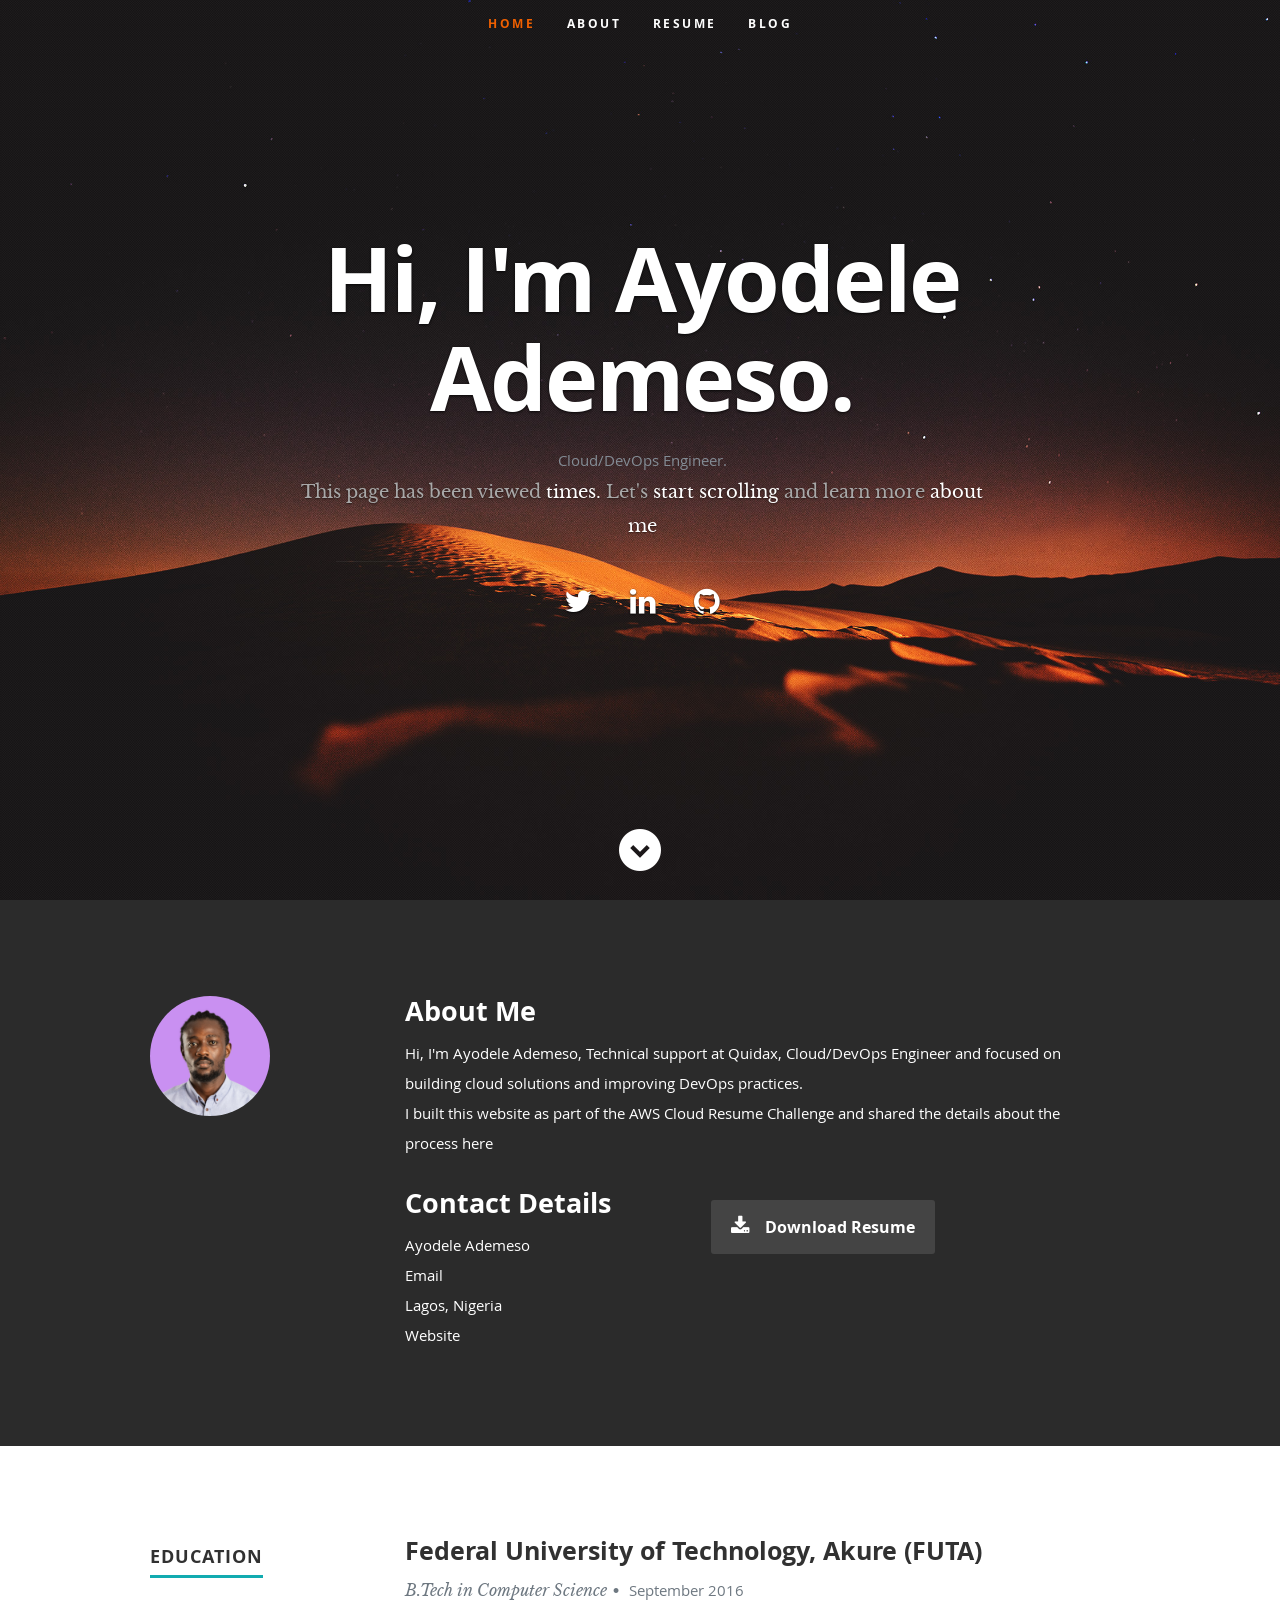
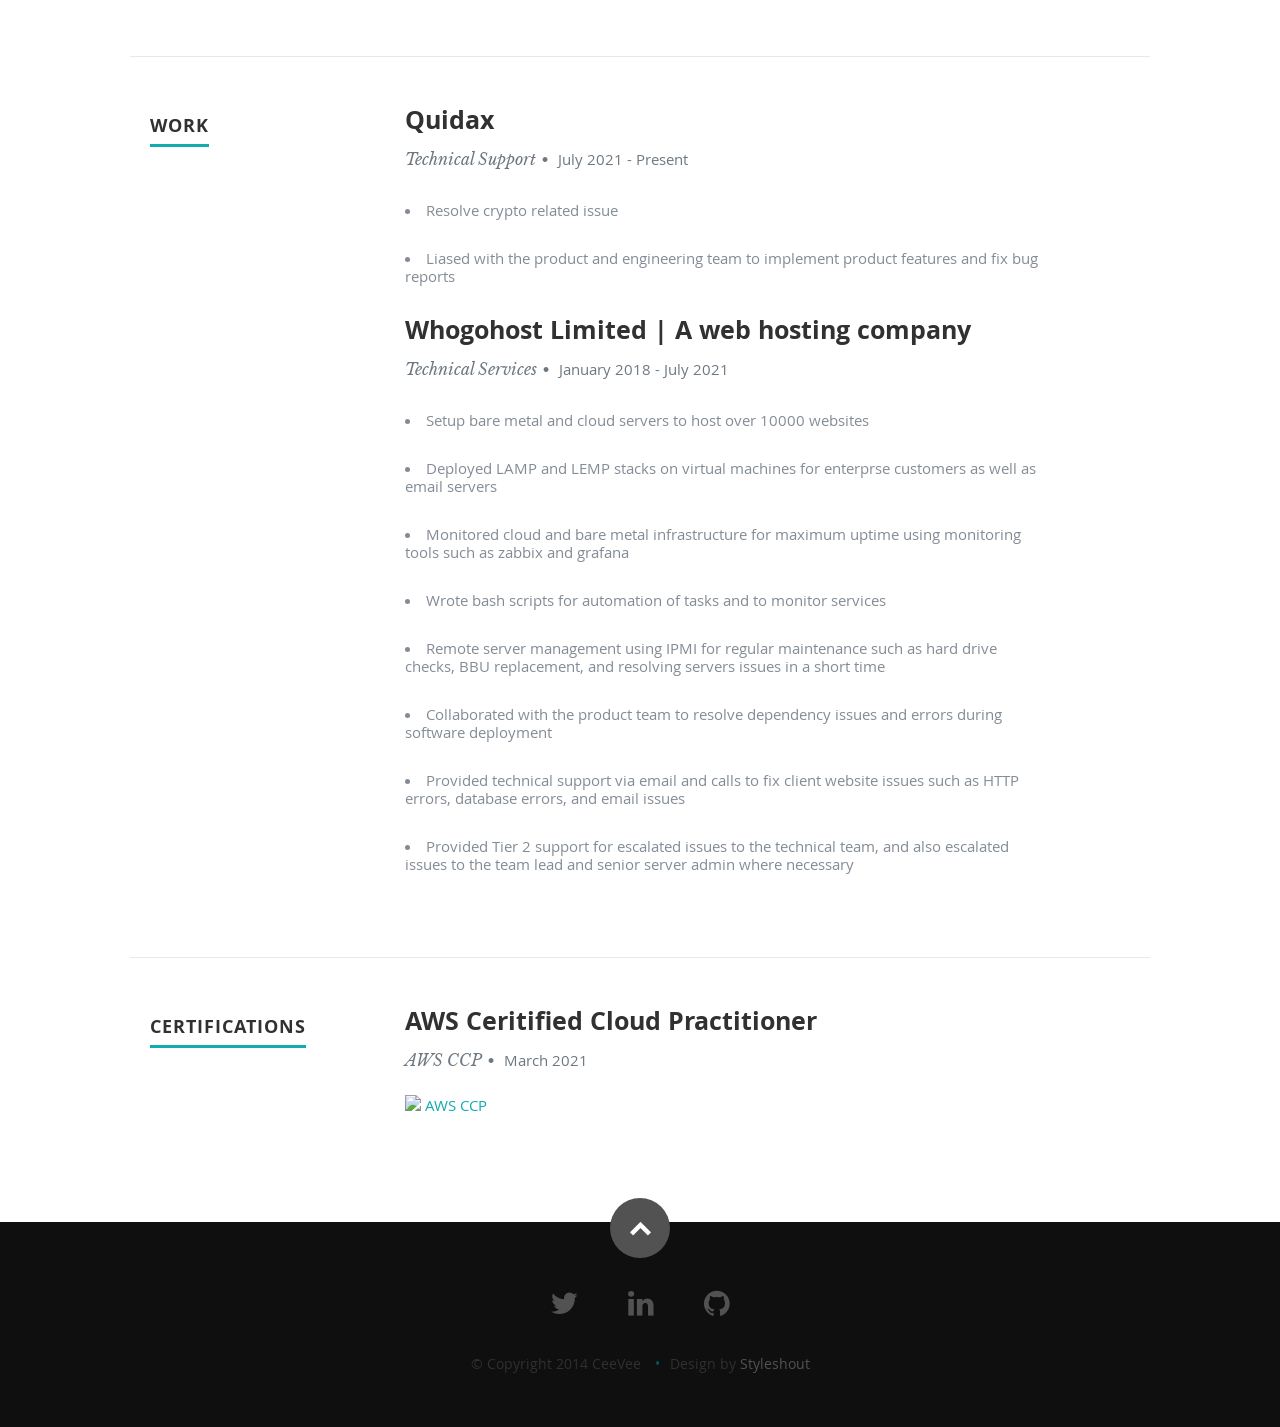
==== frontend/index.html @ 58ade559 "Updated file" ====
<!DOCTYPE html>
<!--[if lt IE 8 ]><html class="no-js ie ie7" lang="en"> <![endif]-->
<!--[if IE 8 ]><html class="no-js ie ie8" lang="en"> <![endif]-->
<!--[if (gte IE 8)|!(IE)]><!--><html class="no-js" lang="en"> <!--<![endif]-->
<head>

   <!--- Basic Page Needs
   ================================================== -->
   <meta charset="utf-8">
	<title>Cloud Resume - Ayodele Spencer</title>
	<meta name="description" content="">
	<meta name="author" content="">

   <!-- Mobile Specific Metas
   ================================================== -->
	<meta name="viewport" content="width=device-width, initial-scale=1, maximum-scale=1">

	<!-- CSS
    ================================================== -->
   <link rel="stylesheet" href="css/default.css">
	<link rel="stylesheet" href="css/layout.css">
   <link rel="stylesheet" href="css/media-queries.css">
   <link rel="stylesheet" href="css/magnific-popup.css">

   <!-- Script
   ================================================== -->
	<script src="js/modernizr.js"></script>
   <script src="js/index.js"></script>

   <!-- Favicons
	================================================== -->
	<link rel="shortcut icon" href="favicon.png" >

</head>

<body>

   <!-- Header
   ================================================== -->
   <header id="home">

      <nav id="nav-wrap">

         <a class="mobile-btn" href="#nav-wrap" title="Show navigation">Show navigation</a>
	      <a class="mobile-btn" href="#" title="Hide navigation">Hide navigation</a>

         <ul id="nav" class="nav">
            <li class="current"><a class="smoothscroll" href="#home">Home</a></li>
            <li><a class="smoothscroll" href="#about">About</a></li>
	         <li><a class="smoothscroll" href="#resume">Resume</a></li>
            <li><a href="https://ayodelespencer.hashnode.dev">Blog</a></li> <!--This should open on a new tab-->
         </ul> <!-- end #nav -->

      </nav> <!-- end #nav-wrap -->

      <div class="row banner">
         <div class="banner-text">
            <h1 class="responsive-headline">Hi, I'm Ayodele Ademeso.</h1>
            <span>Cloud/DevOps Engineer</span>.

            <h3>This page has been viewed <span><a id="count"></a> times.</span> Let's <a class="smoothscroll" href="#about">start scrolling</a>
               and learn more <a class="smoothscroll" href="#about">about me</a></h3>
            <hr />
            <ul class="social">
               <li><a href="https://twitter.com/seven02_"><i class="fa fa-twitter"></i></a></li>
               <li><a href="https://linkedin.com/in/ayodele-ademeso"><i class="fa fa-linkedin"></i></a></li>
               <li><a href="https://github.com/ayodeleademeso"><i class="fa fa-github"></i></a></li>
            </ul>
                        
         </div>
      </div>

      <p class="scrolldown">
         <a class="smoothscroll" href="#about"><i class="icon-down-circle"></i></a>
      </p>

   </header> <!-- Header End -->


   <!-- About Section
   ================================================== -->
   <section id="about">

      <div class="row">

         <div class="three columns">

            <img class="profile-pic"  src="images/Ayodele.jpg" alt="" />

         </div>

         <div class="nine columns main-col">

            <h2>About Me</h2>

            <p> Hi, I'm Ayodele Ademeso, <span>Technical support at <a href="https://quidax.com">Quidax</a></span>, Cloud/DevOps Engineer
               and focused on building cloud solutions and improving DevOps practices.
               <br>

               I built this website as part of the AWS Cloud Resume Challenge and shared the details about the process <span><a href="https://ayodelespencer.hasnode.dev">here</a></span>
            </p>

            <div class="row">

               <div class="columns contact-details">

                  <h2>Contact Details</h2>
                  <p class="address">
						   <span>Ayodele Ademeso</span><br>
						   <span><a href="mailto:ademesoayodele@gmail.com">Email</a><br>
						         Lagos, Nigeria
                     </span><br>
                     <span><a href="https://ayodelespencer.hashnode.dev">Website</a></span>
					   </p>

               </div>

               <div class="columns download">
                  <p>
                     <a href="#" class="button"><i class="fa fa-download"></i>Download Resume</a>
                  </p>
               </div>

            </div> <!-- end row -->

         </div> <!-- end .main-col -->

      </div>

   </section> <!-- About Section End-->


   <!-- Resume Section
   ================================================== -->
   <section id="resume">

      <!-- Education
      ----------------------------------------------- -->
      <div class="row education">

         <div class="three columns header-col">
            <h1><span>Education</span></h1>
         </div>

         <div class="nine columns main-col">

            <div class="row item">

               <div class="twelve columns">

                  <h3>Federal University of Technology, Akure (FUTA)</h3>
                  <p class="info">B.Tech in Computer Science<span>&bull;</span> <em class="date">September 2016</em></p>

                  <p>
         
                  </p>

               </div>

            </div> <!-- item end -->


         </div> <!-- main-col end -->

      </div> <!-- End Education -->

      <!-- Work
      ----------------------------------------------- -->
      <div class="row work">

         <div class="three columns header-col">
            <h1><span>Work</span></h1>
         </div>

         <div class="nine columns main-col">

            <div class="row item">

               <div class="twelve columns">

                  <h3>Quidax</h3>
                  <p class="info">Technical Support<span>&bull;</span> <em class="date">July 2021 - Present</em></p>

                  <p>
                     <li>Resolve crypto related issue</li>
                     <p>

                     </p>
                     <li>Liased with the product and engineering team to implement product features and fix bug reports</li>
                     <p>

                     </p>
                  </p>
               </div>
            </div> <!--Item end-->


            <div class="row item">

               <div class="twelve columns">

                  <h3>Whogohost Limited | A web hosting company</h3>
                  <p class="info">Technical Services<span>&bull;</span> <em class="date">January 2018 - July 2021</em></p>

                  <p>
                     <li>Setup bare metal and cloud servers to host over 10000 websites</li>
                     <p>

                     </p>
                     <li>Deployed LAMP and LEMP stacks on virtual machines for enterprse customers as well as email servers</li>
                     <p>

                     </p>
                     <li>Monitored cloud and bare metal infrastructure for maximum uptime using monitoring tools such as zabbix and grafana</li>
                     <p>

                     </p>
                     <li>Wrote bash scripts for automation of tasks and to monitor services</li>
                     <p>

                     </p>
                     <li>Remote server management using IPMI for regular maintenance such as hard drive checks, BBU replacement, and resolving servers issues in a short time</li>
                     <p>

                     </p>
                     <li>Collaborated with the product team to resolve dependency issues and errors during software deployment</li>
                     <p>

                     </p>
                     <li>Provided technical support via email and calls to fix client website issues such as HTTP errors, database errors, and email issues</li>
                     <p>

                     </p>
                     <li>Provided Tier 2 support for escalated issues to the technical team, and also escalated issues to the team lead and senior server admin where necessary</li>
                  </p>
               </div>
            </div> <!--Item end-->

            <p>
            </p>

			</div> <!-- main-col end -->

      </div> <!-- End work -->

      <div class="row certification">

         <div class="three columns header-col">
            <h1><span>Certifications</span></h1>
         </div>
         <div class="nine columns main-col">
      
            <div class="row item">

               <div class="twelve columns">

                  <h3>AWS Ceritified Cloud Practitioner</h3>
                  <p class="info">AWS CCP<span>&bull;</span> <em class="date">March 2021</em></p>
                  <img src="https://images.credly.com/size/340x340/images/68468004-5a85-4f3b-bc58-590773979486/AWS-CloudPractitioner-2020.png" />
                  <span><a href="https://www.credly.com/badges/6491eac1-0dfe-441b-a5ce-071c57fbb174/public_url">AWS CCP</a></span>
                  <p>

                  </p>

                  <p>

                  </p>

               </div>

            </div> <!-- item end -->

         </div> <!-- main-col end -->
      </div>

   </section> <!-- Resume Section End-->


   <!-- footer
   ================================================== -->
   <footer>

      <div class="row">

         <div class="twelve columns">

            <ul class="social-links">
               <li><a href="https://twitter.com/seven02_"><i class="fa fa-twitter"></i></a></li>
               <li><a href="https://linkedin.com/in/ayodele-ademeso"><i class="fa fa-linkedin"></i></a></li>
               <li><a href="https://github.com/ayodeleademeso"><i class="fa fa-github"></i></a></li>
            </ul>

            <ul class="copyright">
               <li>&copy; Copyright 2014 CeeVee</li>
               <li>Design by <a href="http://www.styleshout.com/" title="Styleshout" target="_blank">Styleshout</a></li>   
            </ul>

         </div>

         <div id="go-top"><a class="smoothscroll" title="Back to Top" href="#home"><i class="icon-up-open"></i></a></div>

      </div>

   </footer> <!-- Footer End-->

   <!-- Java Script
   ================================================== -->
   <script src="http://ajax.googleapis.com/ajax/libs/jquery/1.10.2/jquery.min.js"></script>
   <script>window.jQuery || document.write('<script src="js/jquery-1.10.2.min.js"><\/script>')</script>
   <script type="text/javascript" src="js/jquery-migrate-1.2.1.min.js"></script>

   <script src="js/jquery.flexslider.js"></script>
   <script src="js/waypoints.js"></script>
   <script src="js/jquery.fittext.js"></script>
   <script src="js/magnific-popup.js"></script>
   <script src="js/init.js"></script>
   <script src="js/index.js"></script>

</body>

</html>
---- frontend/css/default.css ----
/*
=====================================================================
*   Ceevee v1.0 Default Stylesheet
*   url: styleshout.com
*   03-17-2014
=====================================================================

TOC:
a. Webfonts and Icon fonts
b. Reset
c. Default Styles
   1. Basic
   2. Typography
   3. Links
   4. Images
   5. Buttons
   6. Forms
d. Grid
e. Others
   1. Clearing
   2. Misc

=====================================================================  */

/* ------------------------------------------------------------------ */
/* a. Webfonts and Icon fonts
 ------------------------------------------------------------------ */

@import url("fonts.css");
@import url("fontello/css/fontello.css");
@import url("font-awesome/css/font-awesome.min.css");

/* ------------------------------------------------------------------
/* b. Reset
      Adapted from:
      Normalize.css - https://github.com/necolas/normalize.css/
      HTML5 Doctor Reset - html5doctor.com/html-5-reset-stylesheet/
/* ------------------------------------------------------------------ */

html, body, div, span, object, iframe,
h1, h2, h3, h4, h5, h6, p, blockquote, pre,
abbr, address, cite, code,
del, dfn, em, img, ins, kbd, q, samp,
small, strong, sub, sup, var,
b, i,
dl, dt, dd, ol, ul, li,
fieldset, form, label, legend,
table, caption, tbody, tfoot, thead, tr, th, td,
article, aside, canvas, details, figcaption, figure,
footer, header, hgroup, menu, nav, section, summary,
time, mark, audio, video {
   margin: 0;
   padding: 0;
   border: 0;
   outline: 0;
   font-size: 100%;
   vertical-align: baseline;
   background: transparent;
}

article,aside,details,figcaption,figure,
footer,header,hgroup,menu,nav,section {
   display: block;
}

audio,
canvas,
video {
   display: inline-block;
}

audio:not([controls]) {
   display: none;
   height: 0;
}

[hidden] { display: none; }

code, kbd, pre, samp {
   font-family: monospace, serif;
   font-size: 1em;
}

pre {
   white-space: pre;
   white-space: pre-wrap;
   word-wrap: break-word;
}

blockquote, q { quotes: &#8220 &#8220; }

blockquote:before, blockquote:after,
q:before, q:after {
   content: '';
   content: none;
}

ins {
   background-color: #ff9;
   color: #000;
   text-decoration: none;
}

mark {
   background-color: #A7F4F6;
   color: #555;
}

del { text-decoration: line-through; }

abbr[title], dfn[title] {
   border-bottom: 1px dotted;
   cursor: help;
}

table {
   border-collapse: collapse;
   border-spacing: 0;
}


/* ------------------------------------------------------------------ */
/* c. Default and Basic Styles
      Adapted from:
      Skeleton CSS Framework - http://www.getskeleton.com/
      Typeplate Typographic Starter Kit - http://typeplate.com/
/* ------------------------------------------------------------------ */

/*  1. Basic  ------------------------------------------------------- */

*,
*:before,
*:after {
   -moz-box-sizing: border-box;
   -webkit-box-sizing: border-box;
   box-sizing: border-box;
}

html {
   font-size: 62.5%;
   -webkit-font-smoothing: antialiased;
}

body {
   background: #fff;
   font-family: 'opensans-regular', sans-serif;
   font-weight: normal;
   font-size: 15px;
   line-height: 30px;
	color: #838C95;

   -webkit-font-smoothing: antialiased; /* Fix for webkit rendering */
	-webkit-text-size-adjust: 100%;
}

/*  2. Typography
       Vertical rhythm with leading derived from 6
--------------------------------------------------------------------- */

h1, h2, h3, h4, h5, h6 {
   color: #313131;
	font-family: 'opensans-bold', sans-serif;
   font-weight: normal;
}
h1 a, h2 a, h3 a, h4 a, h5 a, h6 a { font-weight: inherit; }
h1 { font-size: 38px; line-height: 42px; margin-bottom: 12px; letter-spacing: -1px; }
h2 { font-size: 28px; line-height: 36px; margin-bottom: 6px; }
h3 { font-size: 22px; line-height: 30px; margin-bottom: 12px; }
h4 { font-size: 20px; line-height: 30px; margin-bottom: 6px; }
h5 { font-size: 18px; line-height: 30px; }
h6 { font-size: 14px; line-height: 30px; }
.subheader { }

p { margin: 0 0 30px 0; }
p img { margin: 0; }
p.lead {
   font: 19px/36px 'opensans-light', sans-serif;
   margin-bottom: 18px;
}

/* for 'em' and 'strong' tags, font-size and line-height should be same with
the body tag due to rendering problems in some browsers */
em { font: 15px/30px 'opensans-italic', sans-serif; }
strong, b { font: 15px/30px 'opensans-bold', sans-serif; }
small { font-size: 11px; line-height: inherit; }

/*	Blockquotes */
blockquote {
   margin: 30px 0px;
   padding-left: 40px;
   position: relative;
}
blockquote:before {
   content: "\201C";
   opacity: 0.45;
   font-size: 80px;
   line-height: 0px;
   margin: 0;
   font-family: arial, sans-serif;

   position: absolute;
   top:  30px;
	left: 0;
}
blockquote p {
   font-family: 'librebaskerville-italic', serif;
   padding: 0;
   font-size: 18px;
   line-height: 36px;
}
blockquote cite {
   display: block;
   font-size: 12px;
   font-style: normal;
   line-height: 18px;
}
blockquote cite:before { content: "\2014 \0020"; }
blockquote cite a,
blockquote cite a:visited { color: #8B9798; border: none }

/* ---------------------------------------------------------------------
/*  Pull Quotes Markup
/*
    <aside class="pull-quote">
		<blockquote>
			<p></p>
		</blockquote>
	 </aside>
/*
/* --------------------------------------------------------------------- */
.pull-quote {
   position: relative;
	padding: 18px 30px 18px 0px;
}
.pull-quote:before,
.pull-quote:after {
	height: 1em;
	opacity: 0.45;
	position: absolute;
	font-size: 80px;
   font-family: Arial, Sans-Serif;
}
.pull-quote:before {
	content: "\201C";
	top:  33px;
	left: 0;
}
.pull-quote:after {
	content: '\201D';
	bottom: -33px;
	right: 0;
}
.pull-quote blockquote {
   margin: 0;
}
.pull-quote blockquote:before {
   content: none;
}

/* Abbreviations */
abbr {
   font-family: 'opensans-bold', sans-serif;
	font-variant: small-caps;
	text-transform: lowercase;
   letter-spacing: .5px;
	color: gray;
}
abbr:hover { cursor: help; }

/* drop cap */
.drop-cap:first-letter {
	float: left;
	margin: 0;
	padding: 14px 6px 0 0;
	font-size: 84px;
	font-family: /* Copperplate */ 'opensans-bold', sans-serif;
   line-height: 60px;
	text-indent: 0;
	background: transparent;
	color: inherit;
}

hr { border: solid #E3E3E3; border-width: 1px 0 0; clear: both; margin: 11px 0 30px; height: 0; }


/*  3. Links  ------------------------------------------------------- */

a, a:visited {
   text-decoration: none;
   outline: 0;
   color: #11ABB0;

   -webkit-transition: color .3s ease-in-out;
   -moz-transition: color .3s ease-in-out;
   -o-transition: color .3s ease-in-out;
   transition: color .3s ease-in-out;
}
a:hover, a:focus { color: #313131; }
p a, p a:visited { line-height: inherit; }


/*  4. List  --------------------------------------------------------- */

ul, ol { margin-bottom: 24px; margin-top: 12px; }
ul { list-style: none outside; }
ol { list-style: decimal; }
ol, ul.square, ul.circle, ul.disc { margin-left: 30px; }
ul.square { list-style: square outside; }
ul.circle { list-style: circle outside; }
ul.disc { list-style: disc outside; }
ul ul, ul ol,
ol ol, ol ul { margin: 6px 0 6px 30px; }
ul ul li, ul ol li,
ol ol li, ol ul li { margin-bottom: 6px; }
li { line-height: 18px; margin-bottom: 12px; }
ul.large li { }
li p { }

/* ---------------------------------------------------------------------
/*  Stats Tab Markup

    <ul class="stats-tabs">
		<li><a href="#">[value]<b>[name]</b></a></li>
	 </ul>

    Extend this object into your markup.
/*
/* --------------------------------------------------------------------- */
.stats-tabs {
   padding: 0;
   margin: 24px 0;
}
.stats-tabs li {
	display: inline-block;
	margin: 0 10px 18px 0;
	padding: 0 10px 0 0;
	border-right: 1px solid #ccc;
}
.stats-tabs li:last-child {
	margin: 0;
	padding: 0;
	border: none;
}
.stats-tabs li a {
	display: inline-block;
	font-size: 22px;
	font-family: 'opensans-bold', sans-serif;
   border: none;
   color: #313131;
}
.stats-tabs li a:hover {
   color:#11ABB0;
}
.stats-tabs li a b {
	display: block;
	margin: 6px 0 0 0;
	font-size: 13px;
	font-family: 'opensans-regular', sans-serif;
   color: #8B9798;
}

/* definition list */
dl { margin: 12px 0; }
dt { margin: 0; color:#11ABB0; }
dd { margin: 0 0 0 20px; }

/* Lining Definition Style Markup */
.lining dt,
.lining dd {
	display: inline;
	margin: 0;
}
.lining dt + dt:before,
.lining dd + dt:before {
	content: "\A";
	white-space: pre;
}
.lining dd + dd:before {
	content: ", ";
}
.lining dd:before {
	content: ": ";
	margin-left: -0.2em;
}

/* Dictionary Definition Style Markup */
.dictionary-style dt {
	display: inline;
	counter-reset: definitions;
}
.dictionary-style dt + dt:before {
	content: ", ";
	margin-left: -0.2em;
}
.dictionary-style dd {
	display: block;
	counter-increment: definitions;
}
.dictionary-style dd:before {
	content: counter(definitions, decimal) ". ";
}

/* Pagination */
.pagination {
   margin: 36px auto;
   text-align: center;
}
.pagination ul li {
   display: inline-block;
   margin: 0;
   padding: 0;
}
.pagination .page-numbers {
   font: 15px/18px 'opensans-bold', sans-serif;
   display: inline-block;
   padding: 6px 10px;
   margin-right: 3px;
   margin-bottom: 6px;
	color: #6E757C;
	background-color: #E6E8EB;

	-webkit-transition: all 200ms ease-in-out;
	-moz-transition: all 200ms ease-in-out;
	-o-transition: all 200ms ease-in-out;
	-ms-transition: all 200ms ease-in-out;
	transition: all 200ms ease-in-out;

   -moz-border-radius: 3px;
   -webkit-border-radius: 3px;
   -khtml-border-radius: 3px;
	border-radius: 3px;
}
.pagination .page-numbers:hover {
   background: #838A91;
   color: #fff;
}
.pagination .current,
.pagination .current:hover {
   background-color: #11ABB0;
   color: #fff;
}
.pagination .inactive,
.pagination .inactive:hover {
   background-color: #E6E8EB;
	color: #A9ADB2;
}
.pagination .prev, .pagination .next {}

/*  5. Images  --------------------------------------------------------- */

img {
   max-width: 100%;
   height: auto;
}
img.pull-right { margin: 12px 0px 0px 18px; }
img.pull-left { margin: 12px 18px 0px 0px; }

/*  6. Buttons  --------------------------------------------------------- */

.button,
.button:visited,
button,
input[type="submit"],
input[type="reset"],
input[type="button"] {
   font: 16px/30px 'opensans-bold', sans-serif;
   background: #11ABB0;
   display: inline-block;
	text-decoration: none;
   letter-spacing: 0;
   color: #fff;
	padding: 12px 20px;
	margin-bottom: 18px;
   border: none;
   cursor: pointer;
   height: auto;

   -webkit-transition: all .2s ease-in-out;
	-moz-transition: all .2s ease-in-out;
	-o-transition: all .2s ease-in-out;
	-ms-transition: all .2s ease-in-out;
	transition: all .2s ease-in-out;

   -moz-border-radius: 3px;
   -webkit-border-radius: 3px;
   -khtml-border-radius: 3px;
   border-radius: 3px;
}

.button:hover,
button:hover,
input[type="submit"]:hover,
input[type="reset"]:hover,
input[type="button"]:hover {
   background: #3d4145;
   color: #fff;
}

.button:active,
button:active,
input[type="submit"]:active,
input[type="reset"]:active,
input[type="button"]:active {
   background: #3d4145;
   color: #fff;
}

.button.full-width,
button.full-width,
input[type="submit"].full-width,
input[type="reset"].full-width,
input[type="button"].full-width {
	width: 100%;
	padding-left: 0 !important;
	padding-right: 0 !important;
	text-align: center;
}

/* Fix for odd Mozilla border & padding issues */
button::-moz-focus-inner,
input::-moz-focus-inner {
    border: 0;
    padding: 0;
}


/*  7. Forms  --------------------------------------------------------- */

form { margin-bottom: 24px; }
fieldset { margin-bottom: 24px; }

input[type="text"],
input[type="password"],
input[type="email"],
textarea,
select {
   display: block;
   padding: 18px 15px;
   margin: 0 0 24px 0;
   border: 0;
   outline: none;
   vertical-align: middle;
   min-width: 225px;
	max-width: 100%;
   font-size: 15px;
   line-height: 24px;
	color: #647373;
	background: #D3D9D9;

}

/* select { padding: 0;
   width: 220px;
   } */

input[type="text"]:focus,
input[type="password"]:focus,
input[type="email"]:focus,
textarea:focus {
   color: #B3B7BC;
	background-color: #3d4145;
}

textarea { min-height: 220px; }

label,
legend {
   font: 16px/24px 'opensans-bold', sans-serif;
	margin: 12px 0;
   color: #3d4145;
   display: block;
}
label span,
legend span {
	color: #8B9798;
   font: 14px/24px 'opensans-regular', sans-serif;
}

input[type="checkbox"],
input[type="radio"] {
    font-size: 15px;
    color: #737373;
}

input[type="checkbox"] { display: inline; }

/* ------------------------------------------------------------------ */
/* d. Grid
---------------------------------------------------------------------
   gutter = 40px.
/* ------------------------------------------------------------------ */

/* default
--------------------------------------------------------------- */
.row {
   width: 96%;
   max-width: 1020px;
   margin: 0 auto;
}
/* fixed width for IE8 */
.ie .row { width: 1000px ; }

.narrow .row { max-width: 980px; }

.row .row { width: auto; max-width: none; margin: 0 -20px; }

/* row clearing */
.row:before,
.row:after {
    content: " ";
    display: table;
}
.row:after {
    clear: both;
}

.column, .columns {
   position: relative;
   padding: 0 20px;
   min-height: 1px;
   float: left;
}
.column.centered, .columns.centered  {
    float: none;
    margin: 0 auto;
}

/* removed gutters */
.row.collapsed > .column,
.row.collapsed > .columns,
.column.collapsed, .columns.collapsed  { padding: 0; }

[class*="column"] + [class*="column"]:last-child { float: right; }
[class*="column"] + [class*="column"].end { float: right; }

/* column widths */
.row .one         { width: 8.33333%; }
.row .two         { width: 16.66667%; }
.row .three       { width: 25%; }
.row .four        { width: 33.33333%; }
.row .five        { width: 41.66667%; }
.row .six         { width: 50%; }
.row .seven       { width: 58.33333%; }
.row .eight       { width: 66.66667%; }
.row .nine        { width: 75%; }
.row .ten         { width: 83.33333%; }
.row .eleven      { width: 91.66667%; }
.row .twelve      { width: 100%; }

/* Offsets */
.row .offset-1    { margin-left: 8.33333%; }
.row .offset-2    { margin-left: 16.66667%; }
.row .offset-3    { margin-left: 25%; }
.row .offset-4    { margin-left: 33.33333%; }
.row .offset-5    { margin-left: 41.66667%; }
.row .offset-6    { margin-left: 50%; }
.row .offset-7    { margin-left: 58.33333%; }
.row .offset-8    { margin-left: 66.66667%; }
.row .offset-9    { margin-left: 75%; }
.row .offset-10   { margin-left: 83.33333%; }
.row .offset-11   { margin-left: 91.66667%; }

/* Push/Pull */
.row .push-1      { left: 8.33333%; }
.row .pull-1      { right: 8.33333%; }
.row .push-2      { left: 16.66667%; 	}
.row .pull-2      { right: 16.66667%; }
.row .push-3      { left: 25%; }
.row .pull-3      { right: 25%;	}
.row .push-4      { left: 33.33333%; }
.row .pull-4      { right: 33.33333%; }
.row .push-5      { left: 41.66667%; }
.row .pull-5      { right: 41.66667%; }
.row .push-6      { left: 50%; }
.row .pull-6      { right: 50%; }
.row .push-7      { left: 58.33333%; }
.row .pull-7      { right: 58.33333%; }
.row .push-8      { left: 66.66667%; 	}
.row .pull-8      { right: 66.66667%; }
.row .push-9      { left: 75%; }
.row .pull-9      { right: 75%; }
.row .push-10     { left: 83.33333%; }
.row .pull-10     { right: 83.33333%; }
.row .push-11     { left: 91.66667%; }
.row .pull-11     { right: 91.66667%; }

/* block grids
--------------------------------------------------------------------- */
.bgrid-sixths [class*="column"]   { width: 16.66667%; }
.bgrid-quarters [class*="column"] { width: 25%; }
.bgrid-thirds [class*="column"]   { width: 33.33333%; }
.bgrid-halves [class*="column"]   { width: 50%; }

[class*="bgrid"] [class*="column"] + [class*="column"]:last-child { float: left; }

/* Left clearing for block grid columns - columns that changes width in
different screen sizes. Allows columns with different heights to align
properly.
--------------------------------------------------------------------- */
.first { clear: left; }   /* first column in default screen */
.s-first { clear: none; } /* first column in smaller screens */

/* smaller screens
--------------------------------------------------------------- */
@media only screen and (max-width: 900px) {

   /* block grids on small screens */
   .s-bgrid-sixths [class*="column"]   { width: 16.66667%; }
   .s-bgrid-quarters [class*="column"] { width: 25%; }
   .s-bgrid-thirds [class*="column"]   { width: 33.33333%; }
   .s-bgrid-halves [class*="column"]   { width: 50%; }

   /* block grids left clearing */
   .first { clear: none; }
   .s-first { clear: left; }

}

/* mobile wide/smaller tablets
--------------------------------------------------------------- */
@media only screen and (max-width: 767px) {

   .row {
	   width: 460px;
	   margin: 0 auto;
      padding: 0;
	}
   .column, .columns {
	   width: auto !important;
	   float: none;
	   margin-left: 0;
	   margin-right: 0;
      padding: 0 30px;
   }
   .row .row { width: auto; max-width: none; margin: 0 -30px; }

   [class*="column"] + [class*="column"]:last-child { float: none; }
   [class*="bgrid"] [class*="column"] + [class*="column"]:last-child { float: none; }

   /* Offsets */
   .row .offset-1    { margin-left: 0%; }
   .row .offset-2    { margin-left: 0%; }
   .row .offset-3    { margin-left: 0%; }
   .row .offset-4    { margin-left: 0%; }
   .row .offset-5    { margin-left: 0%; }
   .row .offset-6    { margin-left: 0%; }
   .row .offset-7    { margin-left: 0%; }
   .row .offset-8    { margin-left: 0%; }
   .row .offset-9    { margin-left: 0%; }
   .row .offset-10   { margin-left: 0%; }
   .row .offset-11   { margin-left: 0%; }
}

/* mobile narrow
--------------------------------------------------------------- */
@media only screen and (max-width: 460px) {

   .row { width: auto; }

}

/* larger screens
--------------------------------------------------------------- */
@media screen and (min-width: 1200px) {

   .wide .row { max-width: 1180px; }

}

/* ------------------------------------------------------------------ */
/* e. Others
/* ------------------------------------------------------------------ */

/*  1. Clearing
    (http://nicolasgallagher.com/micro-clearfix-hack/
--------------------------------------------------------------------- */

.cf:before,
.cf:after {
    content: " ";
    display: table;
}
.cf:after {
    clear: both;
}

/*  2. Misc -------------------------------------------------------- */

.remove-bottom { margin-bottom: 0 !important; }
.half-bottom { margin-bottom: 12px !important; }
.add-bottom { margin-bottom: 24px !important; }
.no-border { border: none; }

.text-center  { text-align: center !important; }
.text-left    { text-align: left !important; }
.text-right   { text-align: right !important; }
.pull-left    { float: left !important; }
.pull-right   { float: right !important; }
.align-center {
	margin-left: auto !important;
	margin-right: auto !important;
	text-align: center !important;
}
---- frontend/css/layout.css ----
/*
=====================================================================
*   Ceevee v1.0 Layout Stylesheet
*   url: styleshout.com
*   03-18-2014
=====================================================================

   TOC:
   a. General Styles
   b. Header Styles
   c. About Section
   d. Resume Section
   e. Portfolio Section
   f. Call To Action Section
   g. Testimonials Section
   h. Contact Section
   i. Footer

===================================================================== */

/* ------------------------------------------------------------------ */
/* a. General Styles
/* ------------------------------------------------------------------ */

body { background: #0f0f0f; }

/* ------------------------------------------------------------------ */
/* b. Header Styles
/* ------------------------------------------------------------------ */

header {
   position: relative;
   height: 800px;
   min-height: 500px;
   width: 100%;
   background: #161415 url(../images/header-background.jpg) no-repeat top center;
   background-size: cover !important;
	-webkit-background-size: cover !important;
   text-align: center;
   overflow: hidden;
}

/* vertically center banner section */
header:before {
   content: '';
   display: inline-block;
   vertical-align: middle;
   height: 100%;
}
header .banner {
   display: inline-block;
   vertical-align: middle;
   margin: 0 auto;
   width: 85%;
   padding-bottom: 30px;
   text-align: center;
}

header .banner-text { width: 100%; }
header .banner-text h1 {
   font: 90px/1.1em 'opensans-bold', sans-serif;
   color: #fff;
   letter-spacing: -2px;
   margin: 0 auto 18px auto;
   text-shadow: 0px 1px 3px rgba(0, 0, 0, .8);
}
header .banner-text h3 {
   font: 18px/1.9em 'librebaskerville-regular', serif;
   color: #A8A8A8;
   margin: 0 auto;
   width: 70%;
   text-shadow: 0px 1px 2px rgba(0, 0, 0, .5);
}
header .banner-text h3 span,
header .banner-text h3 a {
   color: #fff;
}
header .banner-text hr {
   width: 60%;
   margin: 18px auto 24px auto;
   border-color: #2F2D2E;
   border-color: rgba(150, 150, 150, .1);
}

/* header social links */
header .social {
   margin: 24px 0;
   padding: 0;
   font-size: 30px;
   text-shadow: 0px 1px 2px rgba(0, 0, 0, .8);
}
header .social li {
   display: inline-block;
   margin: 0 15px;
   padding: 0;
}
header .social li a { color: #fff; }
header .social li a:hover { color: #11ABB0; }

/* scrolldown link */
header .scrolldown a {
   position: absolute;
   bottom: 30px;
   left: 50%;
   margin-left: -29px;
   color: #fff;
   display: block;
   height: 42px;
   width: 42px;
   font-size: 42px;
   line-height: 42px;
   color: #fff;
   border-radius: 100%;

   -webkit-transition: all .3s ease-in-out;
   -moz-transition: all .3s ease-in-out;
   -o-transition: all .3s ease-in-out;
   transition: all .3s ease-in-out;
}
header .scrolldown a:hover { color: #11ABB0; }

/* primary navigation
--------------------------------------------------------------------- */
#nav-wrap ul, #nav-wrap li, #nav-wrap a {
	 margin: 0;
	 padding: 0;
	 border: none;
	 outline: none;
}

/* nav-wrap */
#nav-wrap {
   font: 12px 'opensans-bold', sans-serif;
   width: 100%;
   text-transform: uppercase;
   letter-spacing: 2.5px;
   margin: 0 auto;
   z-index: 100;
   position: fixed;
   left: 0;
   top: 0;
}
.opaque { background-color: #333; }

/* hide toggle button */
#nav-wrap > a.mobile-btn { display: none; }

ul#nav {
   min-height: 48px;
   width: auto;

   /* center align the menu */
   text-align: center;
}
ul#nav li {
   position: relative;
   list-style: none;
   height: 48px;
   display: inline-block;
}

/* Links */
ul#nav li a {

/* 8px padding top + 8px padding bottom + 32px line-height = 48px */

   display: inline-block;
   padding: 8px 13px;
   line-height: 32px;
	text-decoration: none;
   text-align: left;
   color: #fff;

	-webkit-transition: color .2s ease-in-out;
	-moz-transition: color .2s ease-in-out;
	-o-transition: color .2s ease-in-out;
	-ms-transition: color .2s ease-in-out;
	transition: color .2s ease-in-out;
}

ul#nav li a:active { background-color: transparent !important; }
ul#nav li.current a { color: #F06000; }


/* ------------------------------------------------------------------ */
/* c. About Section
/* ------------------------------------------------------------------ */

#about {
   background: #2B2B2B;
   padding-top: 96px;
   padding-bottom: 66px;
   overflow: hidden;
}

#about a, #about a:visited  { color: #fff; }
#about a:hover, #about a:focus { color: #11ABB0; }

#about h2 {
   font: 27px/30px 'opensans-bold', sans-serif;
   color: #fff;
   margin-bottom: 12px;
}
#about p {
   line-height: 30px;
   color: #ffffff;
}
#about .profile-pic {
   position: relative;
   width: 120px;
   height: 120px;
   border-radius: 100%;
}
#about .contact-details { width: 41.66667%; }
#about .download {
   width: 58.33333%;
   padding-top: 6px;
}
#about .main-col { padding-right: 5%; }
#about .download .button {
   margin-top: 6px;
   background: #444;
}
#about .download .button:hover {
   background: #fff;
   color: #2B2B2B;
}
#about .download .button i {
   margin-right: 15px;
   font-size: 20px;
}

/*Center child elements for website counter
body,
.website-counter {
   display: flex;
   justify-content: center;
   align-items: center;
   flex-direction: column;
}

/*Styles for website container
.website-counter {
   background-color: #636363;
   height: 50px;
   width: 80px;
   color: white;
   border-radius: 30px;
   font-weight: 700;
   font-size: 25px;
   margin-top: 10px;
} */

/*Styles for reset button */
#reset {
   margin-top: 20px;
   background-color: orange;
   cursor: pointer;
   font-size: 18px;
   padding: 8px 20px;
   color: white;
   border: 0;
}

/* ------------------------------------------------------------------ */
/* d. Resume Section
/* ------------------------------------------------------------------ */

#resume {
   background: #fff;
   padding-top: 90px;
   padding-bottom: 72px;
   overflow: hidden;
}

#resume a, #resume a:visited  { color: #11ABB0; }
#resume a:hover, #resume a:focus { color: #313131; }

#resume h1 {
   font: 18px/24px 'opensans-bold', sans-serif;
   text-transform: uppercase;
   letter-spacing: 1px;
}
#resume h1 span {
   border-bottom: 3px solid #11ABB0;
   padding-bottom: 6px;
}
#resume h3 {
   font: 25px/30px 'opensans-bold', sans-serif;
}

#resume .header-col { padding-top: 9px; }
#resume .main-col { padding-right: 10%; }

.education {
   margin-bottom: 48px;
   padding-bottom: 24px;
   border-bottom: 1px solid #E8E8E8;
}
#resume .info {
   font: 16px/24px 'librebaskerville-italic', serif;
   color: #6E7881;
   margin-bottom: 18px;
   margin-top: 9px;
}
#resume .info span {
   margin-right: 5px;
   margin-left: 5px;
}
#resume .date {
   font: 15px/24px 'opensans-regular', sans-serif;
   margin-top: 6px;
}

.certifications {
   margin-bottom: 48px;
   padding-bottom: 24px;
   border-bottom: 1px solid #E8E8E8;
}
#resume .info {
   font: 16px/24px 'librebaskerville-italic', serif;
   color: #6E7881;
   margin-bottom: 18px;
   margin-top: 9px;
}
#resume .info span {
   margin-right: 5px;
   margin-left: 5px;
}
#resume .date {
   font: 15px/24px 'opensans-regular', sans-serif;
   margin-top: 6px;
}

.work {
   margin-bottom: 48px;
   padding-bottom: 24px;
   border-bottom: 1px solid #E8E8E8;
}
#resume .info {
   font: 16px/24px 'librebaskerville-italic', serif;
   color: #6E7881;
   margin-bottom: 18px;
   margin-top: 9px;
}
#resume .info span {
   margin-right: 5px;
   margin-left: 5px;
}
#resume .date {
   font: 15px/24px 'opensans-regular', sans-serif;
   margin-top: 6px;
}



/* ------------------------------------------------------------------ */
/* e. Call To Action Section
/* ------------------------------------------------------------------ */

#call-to-action {
   background: #212121;
   padding-top: 66px;
   padding-bottom: 48px;
}
#call-to-action h1 {
   font: 18px/24px 'opensans-bold', sans-serif;
   text-transform: uppercase;
   letter-spacing: 3px;
   color: #fff;
}
#call-to-action h1 span { display: none; }
#call-to-action .header-col h1:before {
   font-family: 'FontAwesome';
   content: "\f0ac";
	padding-right: 10px;
	font-size: 72px;
   line-height: 72px;
   text-align: left;
   float: left;
   color: #fff;
}
#call-to-action .action {
   margin-top: 12px;
}
#call-to-action h2 {
   font: 28px/36px 'opensans-bold', sans-serif;
   color: #EBEEEE;
   margin-bottom: 6px;
}
#call-to-action h2 a {
   color: inherit;
}
#call-to-action p {
   color: #636363;
   font-size: 17px;
}
/*#
call-to-action .button {
	color:#fff;
   background: #0D0D0D;
}
*/
#call-to-action .button:hover,
#call-to-action .button:active {
   background: #FFFFFF;
   color: #0D0D0D;
}
#call-to-action p span {
	font-family: 'opensans-semibold', sans-serif; 
	color: #D8D8D8;
}



/* Flex Slider
/* ------------------------------------------------------------------ */

/* Reset */
.flexslider a:active,
.flexslider a:focus  { outline: none; }
.slides,
.flex-control-nav,
.flex-direction-nav { margin: 0; padding: 0; list-style: none; }
.slides li { margin: 0; padding: 0;}

/* Necessary Styles */
.flexslider {
   position: relative;
   zoom: 1;
   margin: 0;
   padding: 0;
}
.flexslider .slides { zoom: 1; }
.flexslider .slides > li { position: relative; }

/* Hide the slides before the JS is loaded. Avoids image jumping */
.flexslider .slides > li { display: none; backface-visibility: hidden; }
/* Suggested container for slide animation setups. Can replace this with your own */
.flex-container { zoom: 1; position: relative; }

/* Clearfix for .slides */
.slides:before,
.slides:after {
   content: " ";
   display: table;
}
.slides:after {
   clear: both;
}

/* No JavaScript Fallback */
/* If you are not using another script, such as Modernizr, make sure you
 * include js that eliminates this class on page load */
.no-js .slides > li:first-child { display: block; }

/* Slider Styles */
.slides { zoom: 1; }
.slides > li {
   /*margin-right: 5px; */
   overflow: hidden;
}

/* Control Nav */
.flex-control-nav {
    width: 100%;
    position: absolute;
    bottom: -20px;
    text-align: left;
}
.flex-control-nav li {
    margin: 0 6px;
    display: inline-block;
    zoom: 1;
    *display: inline;
}
.flex-control-paging li a {
    width: 12px;
    height: 12px;
    display: block;
    background: #ddd;
    background: rgba(255, 255, 255, .3);
    cursor: pointer;
    text-indent: -9999px;
    -webkit-border-radius: 20px;
    -moz-border-radius: 20px;
    -o-border-radius: 20px;
    border-radius: 20px;
    box-shadow: inset 0 0 3px rgba(255, 255, 255, .3);
}
.flex-control-paging li a:hover {
    background: #CCC;
    background: rgba(255, 255, 255, .7);
}
.flex-control-paging li a.flex-active {
    background: #fff;
    background: rgba(255, 255, 255, .9);
    cursor: default;
}

/* ------------------------------------------------------------------ */
/* g. Footer
/* ------------------------------------------------------------------ */

footer {
   padding-top: 48px;
   margin-bottom: 48px;
   color: #303030;
   font-size: 14px;
   text-align: center;
   position: relative;
}

footer a, footer a:visited { color: #525252; }
footer a:hover, footer a:focus { color: #fff; }

/* copyright */
footer .copyright {
    margin: 0;
    padding: 0;
 }
footer .copyright li {
    display: inline-block;
    margin: 0;
    padding: 0;
    line-height: 24px;
}
.ie footer .copyright li {
   display: inline;
}
footer .copyright li:before {
    content: "\2022";
    padding-left: 10px;
    padding-right: 10px;
    color: #095153;
}
footer .copyright  li:first-child:before {
    display: none;
}

/* social links */
footer .social-links {
   margin: 18px 0 30px 0;
   padding: 0;
   font-size: 30px;
}
footer .social-links li {
    display: inline-block;
    margin: 0;
    padding: 0;
    margin-left: 42px;
    color: #F06000;
}

footer .social-links li:first-child { margin-left: 0; }

/* Go To Top Button */
#go-top {
	position: absolute;
	top: -24px;
   left: 50%;
   margin-left: -30px;
}
#go-top a {
	text-decoration: none;
	border: 0 none;
	display: block;
	width: 60px;
	height: 60px;
	background-color: #525252;

	-webkit-transition: all 0.2s ease-in-out;
   -moz-transition: all 0.2s ease-in-out;
   -o-transition: all 0.2s ease-in-out;
   -ms-transition: all 0.2s ease-in-out;
   transition: all 0.2s ease-in-out;

   color: #fff;
   font-size: 21px;
   line-height: 60px;
 	border-radius: 100%;
}
#go-top a:hover { background-color: #0F9095; }
---- frontend/css/media-queries.css ----
/* ==================================================================

*   Ceevee Media Queries
*   url: styleshout.com
*   03-18-2014

/* ================================================================== */


/* screenwidth less than 1024px
--------------------------------------------------------------------- */
@media only screen and (max-width: 1024px) {

    /* header styles
   ------------------------------------------------------------------ */
   header .banner-text h1 {
      font: 80px/1.1em 'opensans-bold', sans-serif;
      letter-spacing: -1px;
      margin: 0 auto 12px auto;
   }

}

/* screenwidth less than 900px
--------------------------------------------------------------------- */
@media only screen and (max-width: 900px) {

    /* header styles
   ------------------------------------------------------------------ */
   header .banner { padding-bottom: 12px; }
   header .banner-text h1 {
      font: 78px/1.1em 'opensans-bold', sans-serif;
      letter-spacing: -1px;      
   }
   header .banner-text h3 {
      font: 17px/1.9em 'librebaskerville-regular', serif;
      width: 80%;
   }
   header .banner-text hr {
      width: 65%;
      margin: 12px auto;
   }
   /* nav-wrap */
   #nav-wrap {
      font: 11px 'opensans-bold', sans-serif;
      letter-spacing: 1.5px;
   }


   /* About Section
   ------------------------------------------------------------------- */
   #about .profile-pic {
      width: 114px;
      height: 114px;
      margin-left: 12px;
   }
   #about .contact-details { width: 50%; }
   #about .download { width: 50%; }

   /* Resume Section
   ------------------------------------------------------------------- */
   #resume h1 { font: 16px/24px 'opensans-bold', sans-serif; }
   #resume .main-col { padding-right: 5%; }   

   /* Testimonials Section
   ------------------------------------------------------------------- */
   #testimonials .header-col h1:before {
      font-size: 66px;
      line-height: 66px;
   }
   #testimonials blockquote p {
      font-size: 22px;
      line-height: 46px;      
   }

    /* Call to Action Section
   ------------------------------------------------------------------- */
   #call-to-action .header-col h1:before {
      font-size: 66px;
      line-height: 66px;
   }

   /* Contact Section
   ------------------------------------------------------------------- */
   #contact .section-head { margin-bottom: 30px; }
   #contact .header-col h1:before {
      font-size: 66px;
      line-height: 66px;
   }
   #contact .section-head p.lead { font: 17px/33px opensans-light, sans-serif; }


}

/* mobile wide/smaller tablets
---------------------------------------------------------------------- */

@media only screen and (max-width: 767px) {

   /* mobile navigation
   -------------------------------------------------------------------- */
   #nav-wrap {
      font: 12px 'opensans-bold', sans-serif;
      background: transparent !important;
      letter-spacing: 1.5px;  
      width: auto;
      position: fixed;
      top: 0;
      right: 0;
   }
   #nav-wrap > a {
	   width: 48px;
		height: 48px;
		text-align: left;
		background-color: #CC5200;
		position: relative;
      border: none;
      float: right;

      font: 0/0 a;
      text-shadow: none;
      color: transparent;

      position: relative;
      top: 0px;
      right: 30px;
   }

	#nav-wrap > a:before,
   #nav-wrap > a:after {
	   position: absolute;
		border: 2px solid #fff;
		top: 35%;
		left: 25%;
		right: 25%;
		content: '';
	}
   #nav-wrap > a:after { top: 60%; }

   /* toggle buttons */
	#nav-wrap:not( :target ) > a:first-of-type,
	#nav-wrap:target > a:last-of-type  {
	   display: block;
	}

   /* hide menu panel */
   #nav-wrap ul#nav {
      height: auto;
		display: none;
      clear: both;
      width: auto; 
      float: right;     

      position: relative;
      top: 12px;
      right: 0;
   }

   /* display menu panels */
	#nav-wrap:target > ul#nav	{
	   display: block;
      padding: 30px 20px 48px 20px;
      background: #1f2024;
      margin: 0 30px;
      clear: both;
   }

   ul#nav li {
      display: block;
      height: auto;      
      margin: 0 auto; 
      padding: 0 4%;           
      text-align: left;
      border-bottom: 1px solid #2D2E34;
      border-bottom-style: dotted; 
   }
  
   ul#nav li a {  
      display: block;    
      margin: 0;
      padding: 0;      
      margin: 12px 0; 
      line-height: 16px; /* reset line-height from 48px */
      border: none;
   }  


   /* Header Styles
   -------------------------------------------------------------------- */
   header .banner {
      padding-bottom: 12px;
      padding-top: 6px;
   }
   header .banner-text h1 { font: 68px/1.1em 'opensans-bold', sans-serif; }
   header .banner-text h3 {
      font: 16px/1.9em 'librebaskerville-regular', serif;
      width: 85%;
   }
   header .banner-text hr {
      width: 80%;
      margin: 18px auto;
   }

   /* header social links */
   header .social {
      margin: 18px 0 24px 0;
      font-size: 24px;
      line-height: 36px;      
   }
   header .social li { margin: 0 10px; }

    /* scrolldown link */
   header .scrolldown { display: none; }


   /* About Section
   -------------------------------------------------------------------- */
   #about .profile-pic { display: none; }
   #about .download .button {
      width: 100%;
      text-align: center;
      padding: 15px 20px;
   }
   #about .main-col { padding-right: 30px; }


   /* Resume Section
   --------------------------------------------------------------------- */
   #resume .header-col {
      padding-top: 0;
      margin-bottom: 48px;
      text-align: center;
   }
   #resume h1 { letter-spacing: 3px; }
   #resume .main-col { padding-right: 30px; }
   #resume h3, #resume .info { text-align: center; }
      
   .bars { width: 100%; }


   /* Call To Action Section
   /* ----------------------------------------------------------------- */
   #call-to-action { text-align: center; }
   #call-to-action h1 {
      font: 16px/24px 'opensans-bold', sans-serif;
      text-align: center;
      margin-bottom: 30px;
      text-shadow: 0px 1px 3px rgba(0, 0, 0, 1);
   }
   #call-to-action h1 span { display: block; }
   #call-to-action .header-col h1:before { content: none; }
   #call-to-action p { font-size: 15px; }


   /* Portfolio Section
   /* ----------------------------------------------------------------- */
   #portfolio-wrapper .columns { margin-bottom: 40px; }
   .popup-modal {	max-width: 85%; }


   /* Testimonials Section
   ----------------------------------------------------------------------- */
   #testimonials .text-container { text-align: center; }
   #testimonials h1 {
      font: 16px/24px 'opensans-bold', sans-serif;
      text-align: center;
      margin-bottom: 30px;
      text-shadow: 0px 1px 3px rgba(0, 0, 0, 1);
   }
   #testimonials h1 span { display: block; }
   #testimonials .header-col h1:before { content: none; }
   #testimonials blockquote { padding-bottom: 24px; }
   #testimonials blockquote p {
      font-size: 20px;
      line-height: 42px;      
   }

   /* Control Nav */
   .flex-control-nav {
      text-align: center;
      margin-left: -30px;
   }


   /* contact Section
   ----------------------------------------------------------------------- */
   #contact { padding-bottom: 66px; }
   #contact .section-head { margin-bottom: 12px; }
   #contact .section-head h1 {
      font: 16px/24px 'opensans-bold', sans-serif;            
      text-align: center;   
      margin-bottom: 30px;
      text-shadow: 0px 1px 3px rgba(0, 0, 0, 1);
   }  
   #contact h1 span { display: block; }
   #contact .header-col { padding-top: 0; }
   #contact .header-col h1:before { content: none;	}
   #contact .section-head p.lead { text-align: center;}

   /* form */
   #contact label {
      float: none;
      width: 100%;
   }
   #contact input,
   #contact textarea,
   #contact select {
     	margin-bottom: 6px;    	
      width: 100%;
   }
   #contact button.submit { margin: 30px 0 24px 0; }
   #message-warning, #message-success {
      width: 100%;
      margin-left: 0;
   }


   /* footer
   ------------------------------------------------------------------------ */
  
   /* copyright */
   footer .copyright li:before { content: none; }
   footer .copyright li { margin-right: 12px; }

   /* social links */
   footer .social-links { font-size: 22px; }
   footer .social-links li { margin-left: 18px; }

   /* Go To Top Button */
   #go-top { margin-left: -22px; }
   #go-top a {
   	width: 54px;
   	height: 54px;
      font-size: 18px;
      line-height: 54px;
   }


}

/* mobile narrow
  -------------------------------------------------------------------------- */

@media only screen and (max-width: 480px) {

   /* mobile navigation
   -------------------------------------------------------------------- */
   #nav-wrap ul#nav { width: auto; float: none; }

   /* header styles
   -------------------------------------------------------------------- */
   header .banner { padding-top: 24px; }
   header .banner-text h1 {
      font: 40px/1.1em 'opensans-bold', sans-serif;      
      margin: 0 auto 24px auto;
   }
   header .banner-text h3 {
      font: 14px/1.9em 'librebaskerville-regular', sans-serif;
      width: 90%;
   }
  
   /* header social links */
   header .social { font-size: 20px;}
   header .social li { margin: 0 6px; }

   /* footer
   ------------------------------------------------------------------------ */

   /* social links */
   footer .social-links { font-size: 20px; }
   footer .social-links li { margin-left: 14px; }   

}
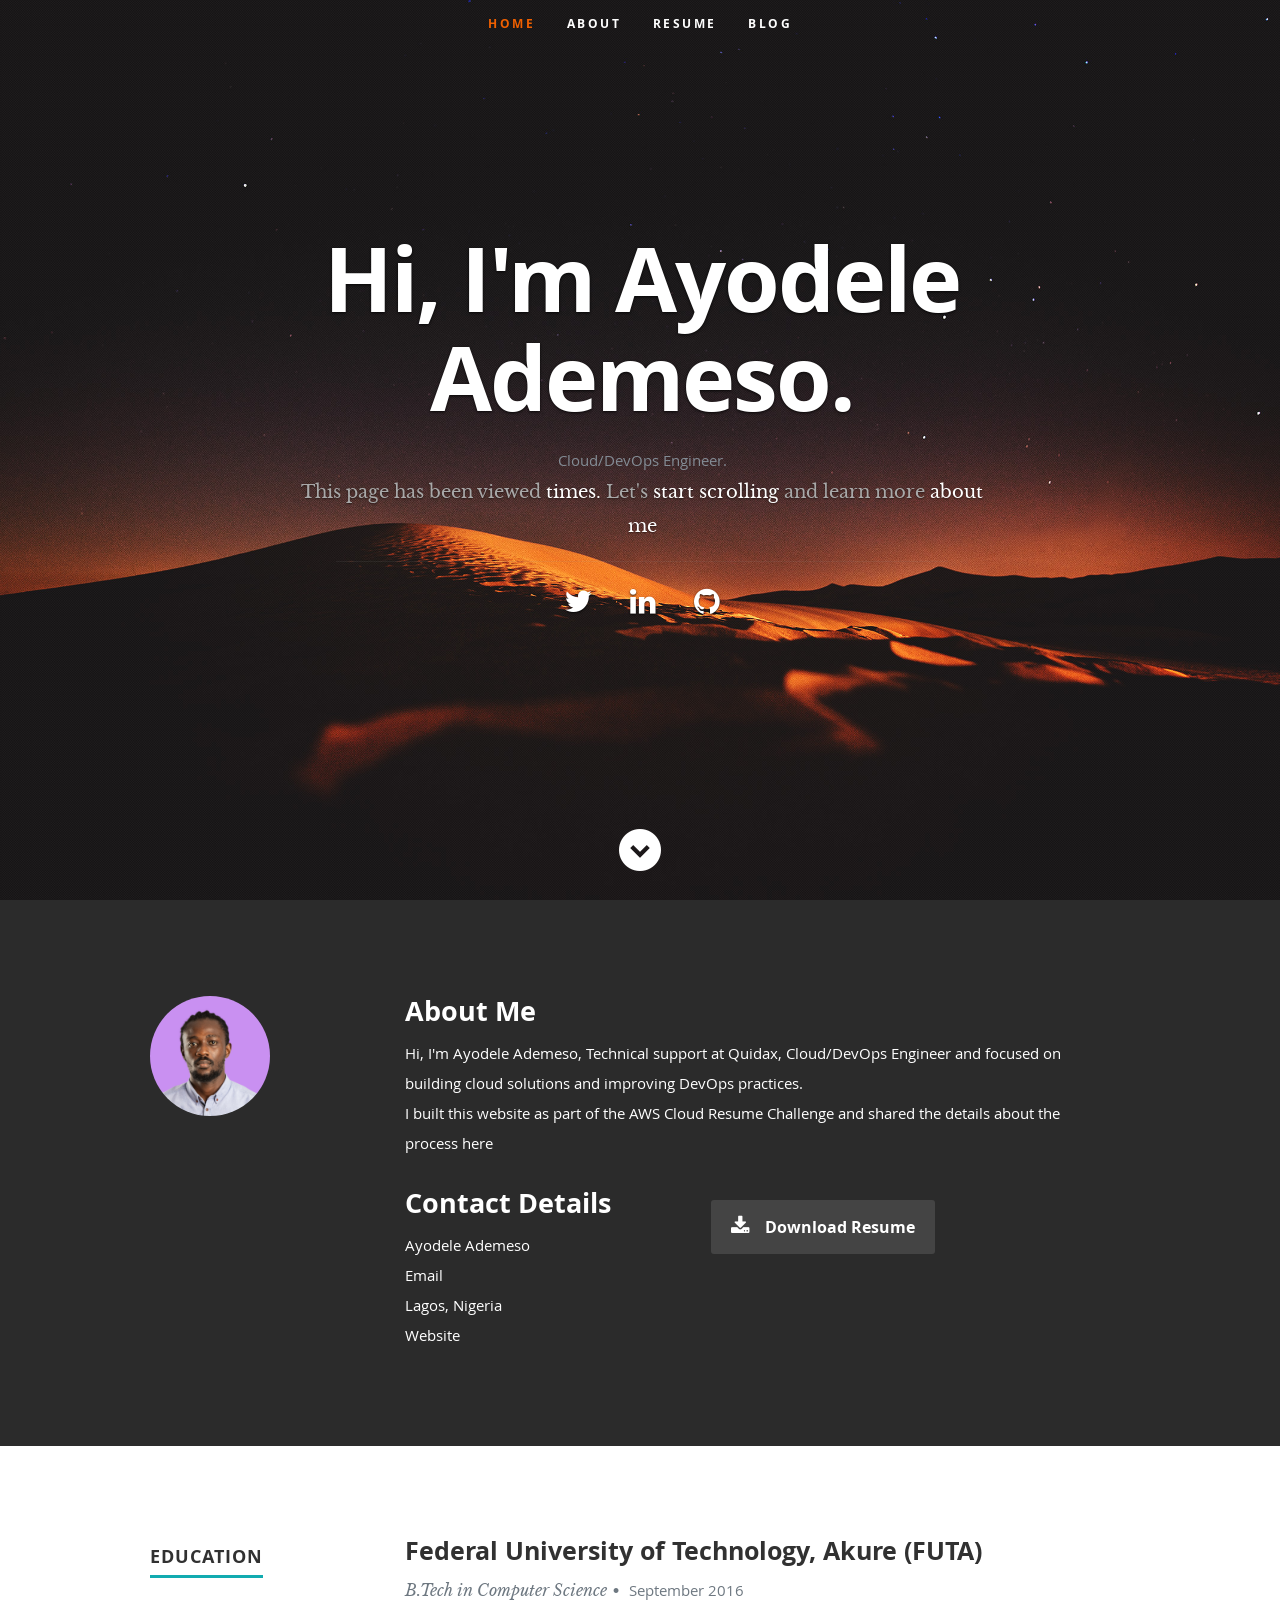
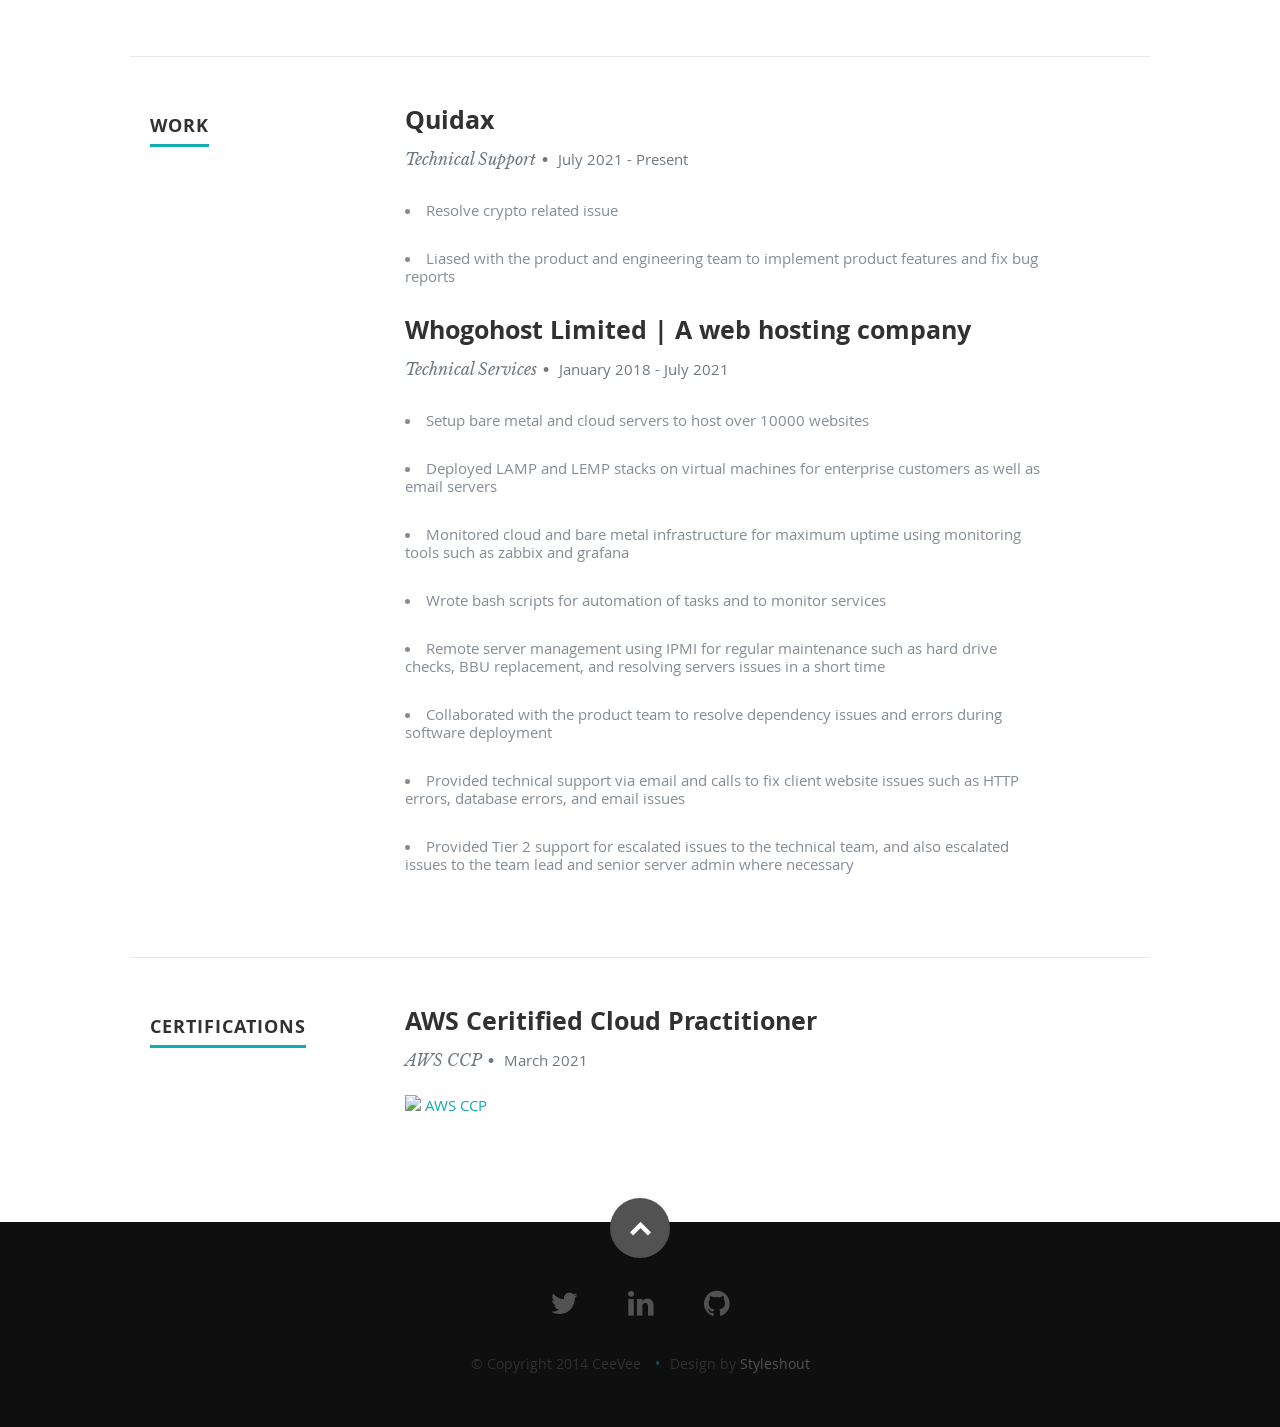
==== commit 42fd61c8: "Update index.html" ====
--- a/frontend/index.html
+++ b/frontend/index.html
@@ -207,7 +207,7 @@
                      <p>
 
                      </p>
-                     <li>Deployed LAMP and LEMP stacks on virtual machines for enterprse customers as well as email servers</li>
+                     <li>Deployed LAMP and LEMP stacks on virtual machines for enterprise customers as well as email servers</li>
                      <p>
 
                      </p>
@@ -318,4 +318,4 @@
 
 </body>
 
-</html>+</html>
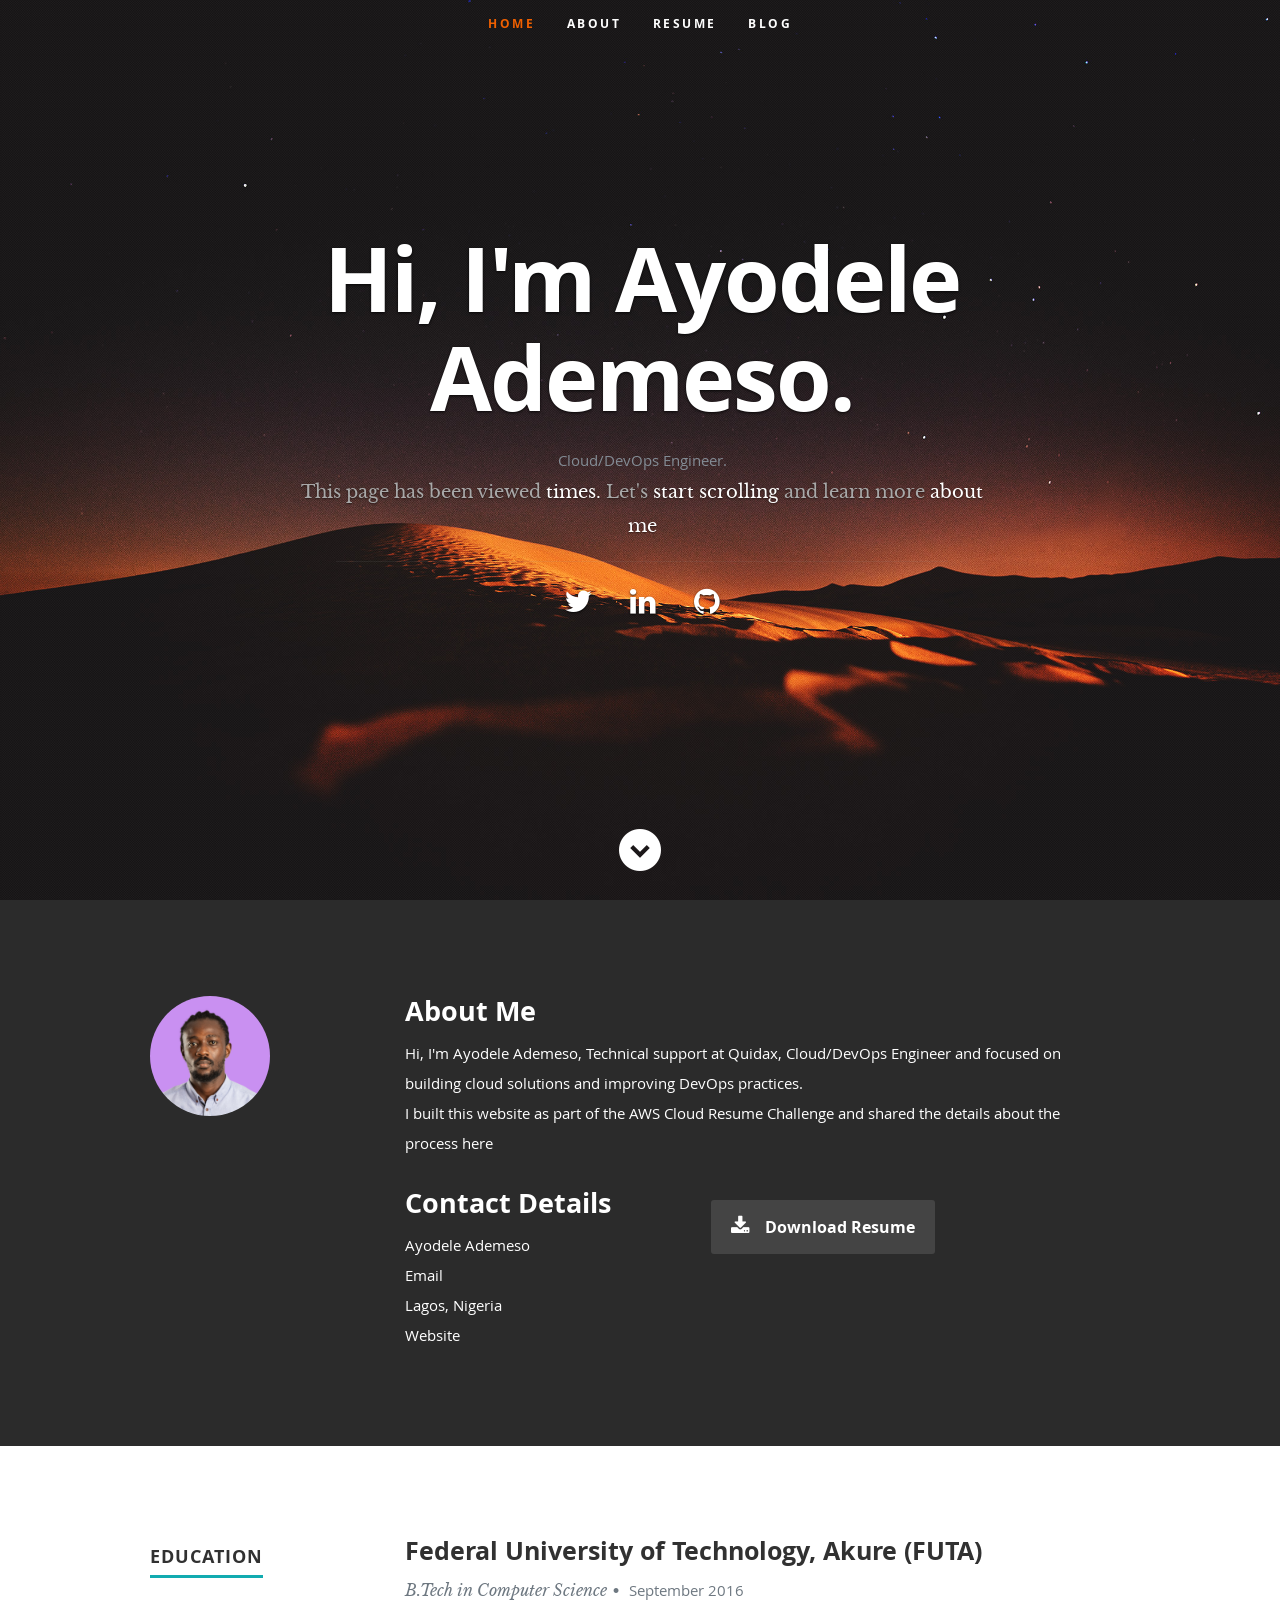
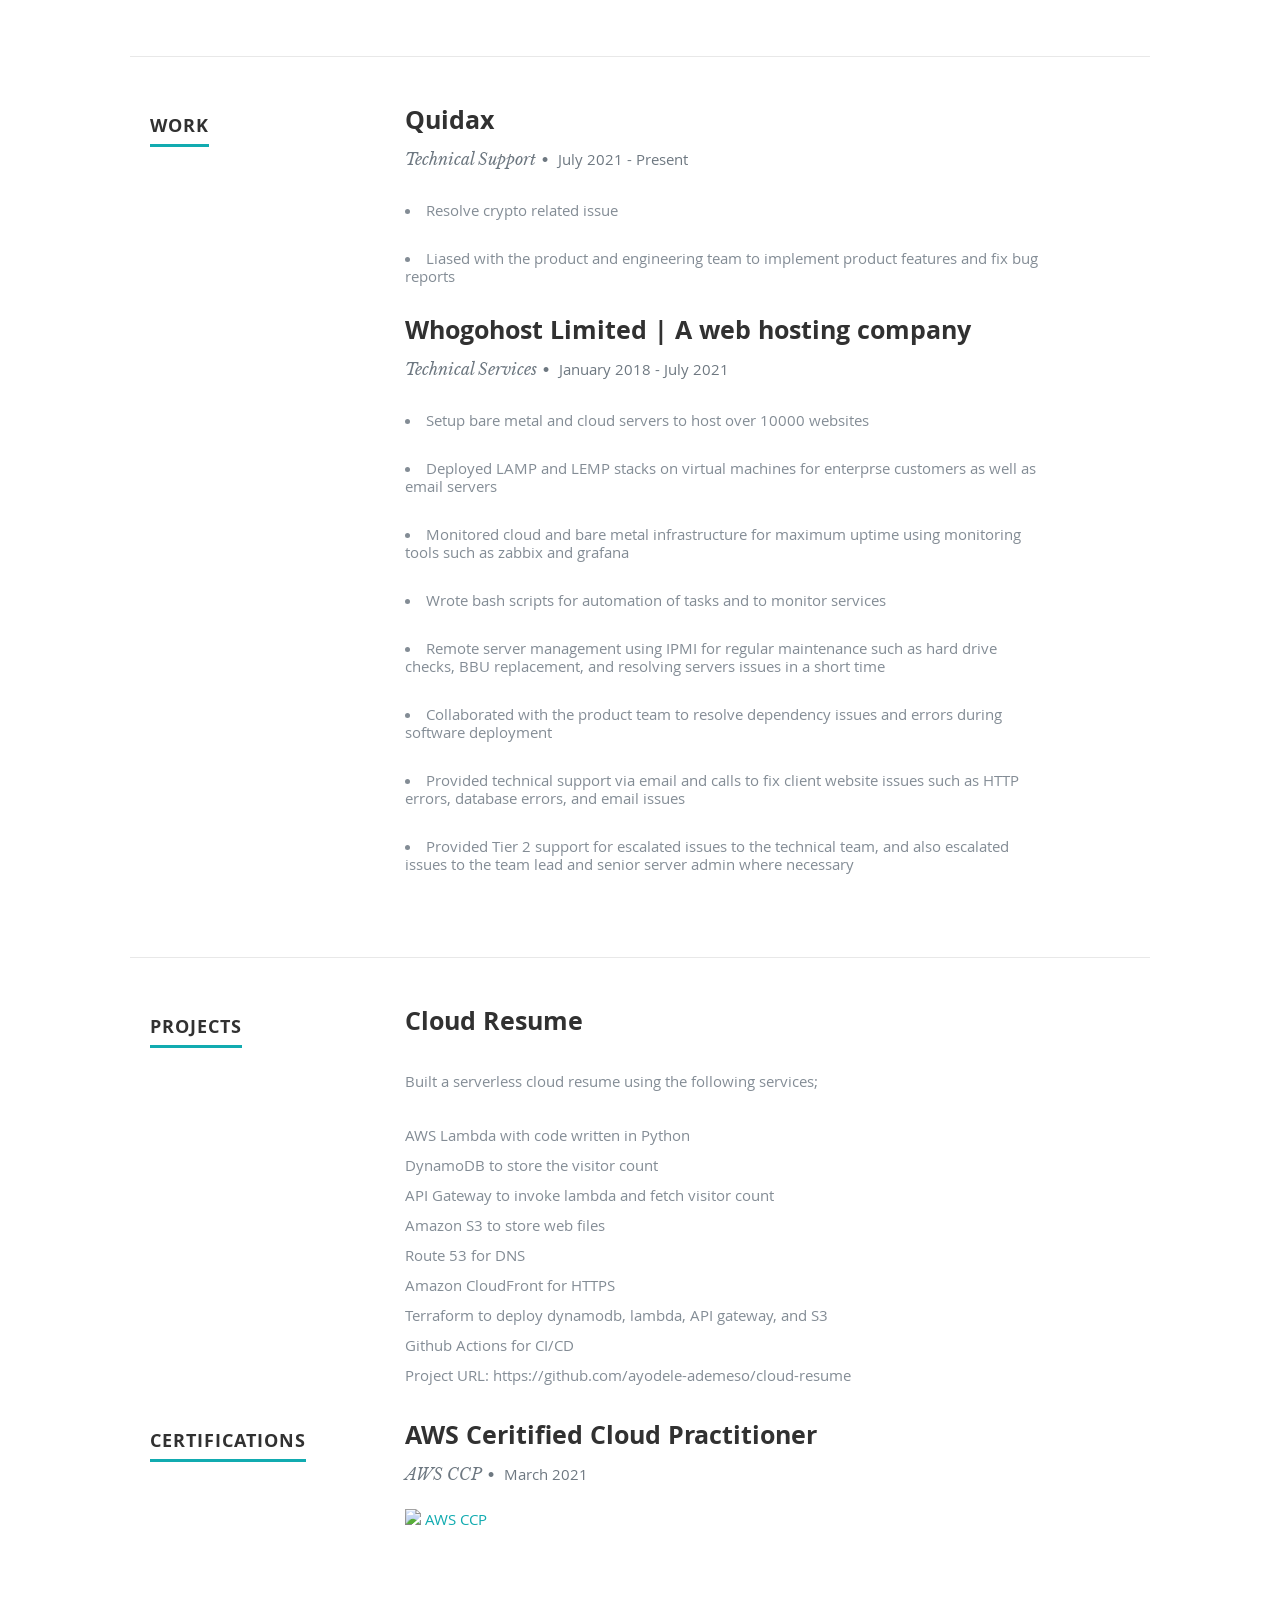
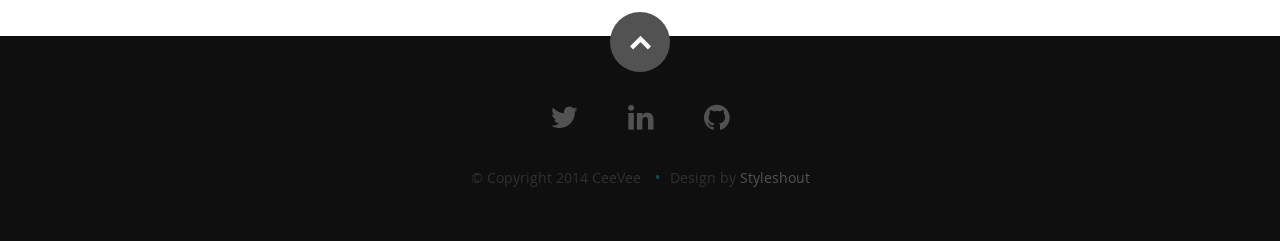
==== commit c5504965: "Added projects section" ====
--- a/frontend/index.html
+++ b/frontend/index.html
@@ -207,7 +207,7 @@
                      <p>
 
                      </p>
-                     <li>Deployed LAMP and LEMP stacks on virtual machines for enterprise customers as well as email servers</li>
+                     <li>Deployed LAMP and LEMP stacks on virtual machines for enterprse customers as well as email servers</li>
                      <p>
 
                      </p>
@@ -242,6 +242,40 @@
 			</div> <!-- main-col end -->
 
       </div> <!-- End work -->
+
+      <div class="row projects">
+
+         <div class="three columns header-col">
+            <h1><span>Projects</span></h1>
+         </div>
+         <div class="nine columns main-col">
+      
+            <div class="row item">
+
+               <div class="twelve columns">
+
+                  <h3>Cloud Resume</h3>
+                  <p>
+                  </p>
+                  <ul>Built a serverless cloud resume using the following services; </ul>
+                     AWS Lambda with code written in Python <br>
+                     DynamoDB to store the visitor count <br>
+                     API Gateway to invoke lambda and fetch visitor count <br>
+                     Amazon S3 to store web files <br>
+                     Route 53 for DNS <br>
+                     Amazon CloudFront for HTTPS <br>
+                     Terraform to deploy dynamodb, lambda, API gateway, and S3 <br>
+                     Github Actions for CI/CD <br>
+                     Project URL: https://github.com/ayodele-ademeso/cloud-resume <br>
+                  <p>
+                  </p>
+
+               </div>
+
+            </div> <!-- item end -->
+
+         </div> <!-- main-col end -->
+      </div>
 
       <div class="row certification">
 
@@ -318,4 +352,4 @@
 
 </body>
 
-</html>
+</html>
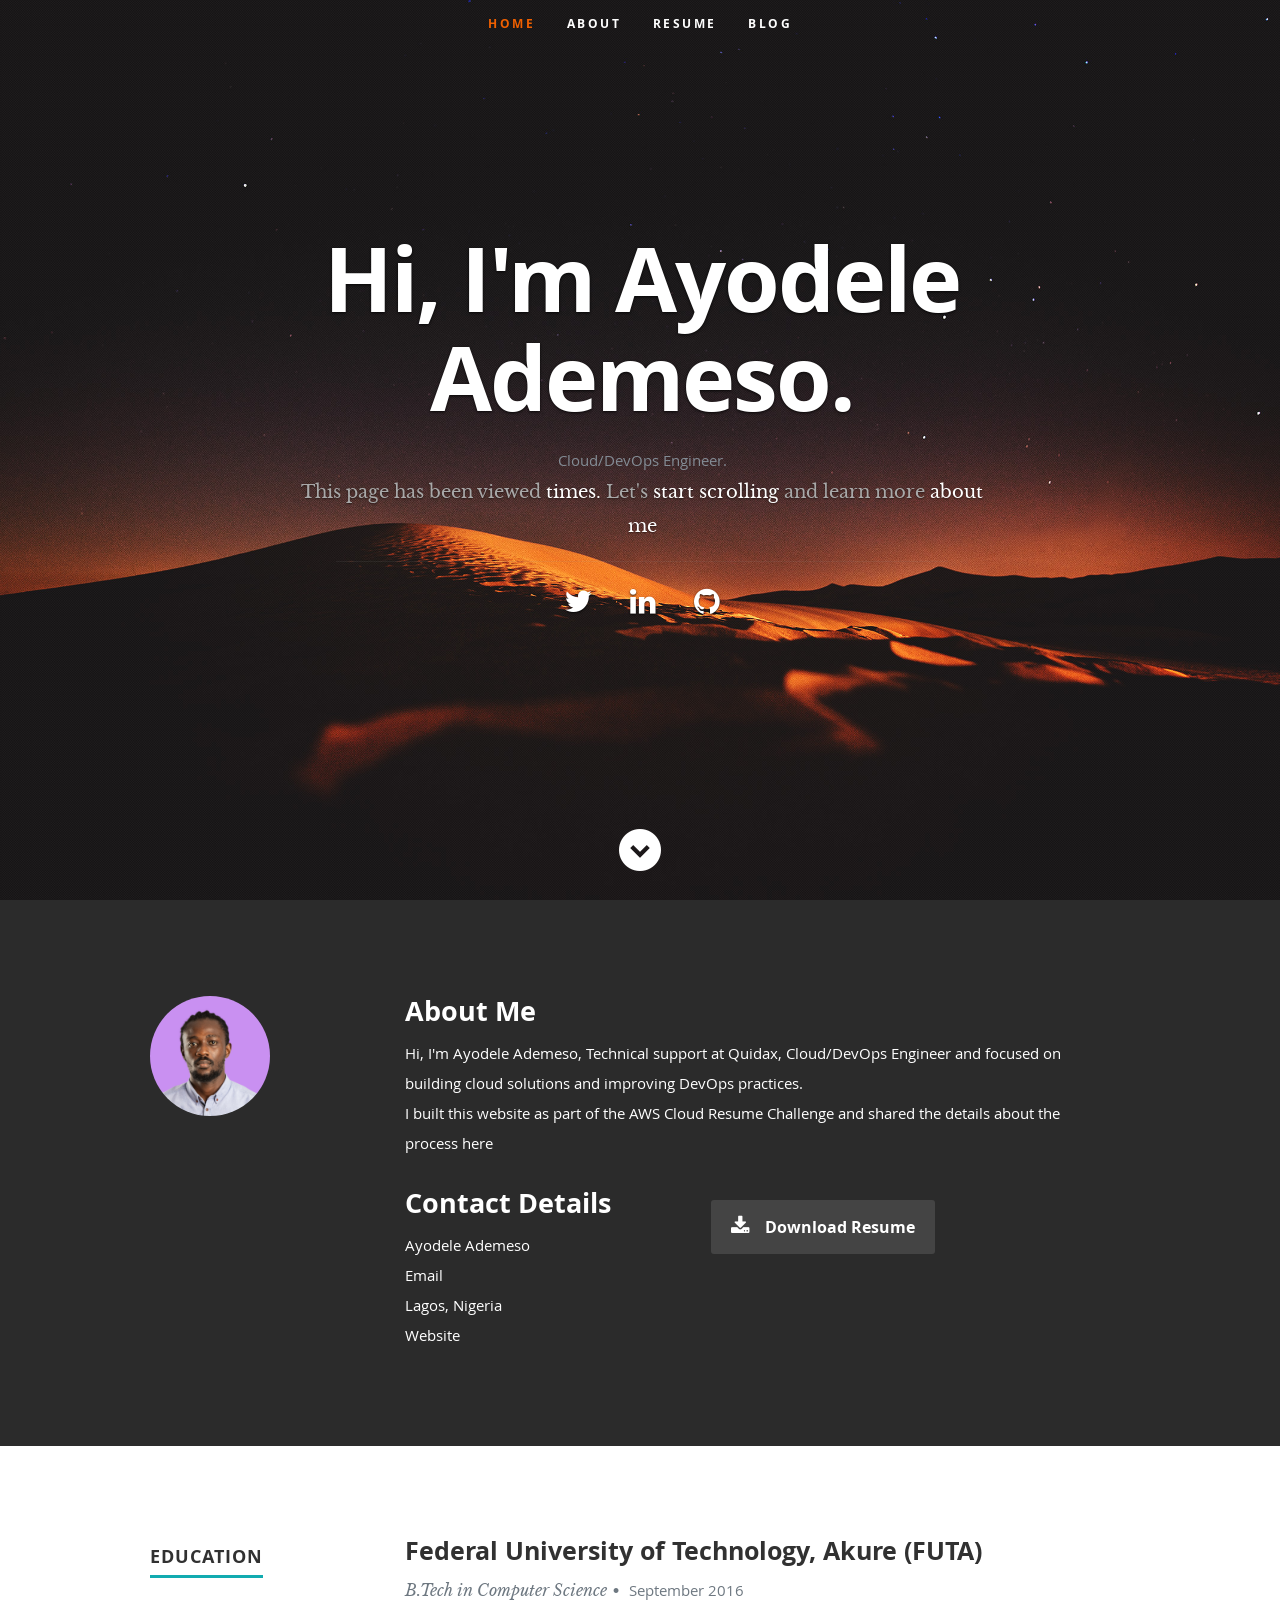
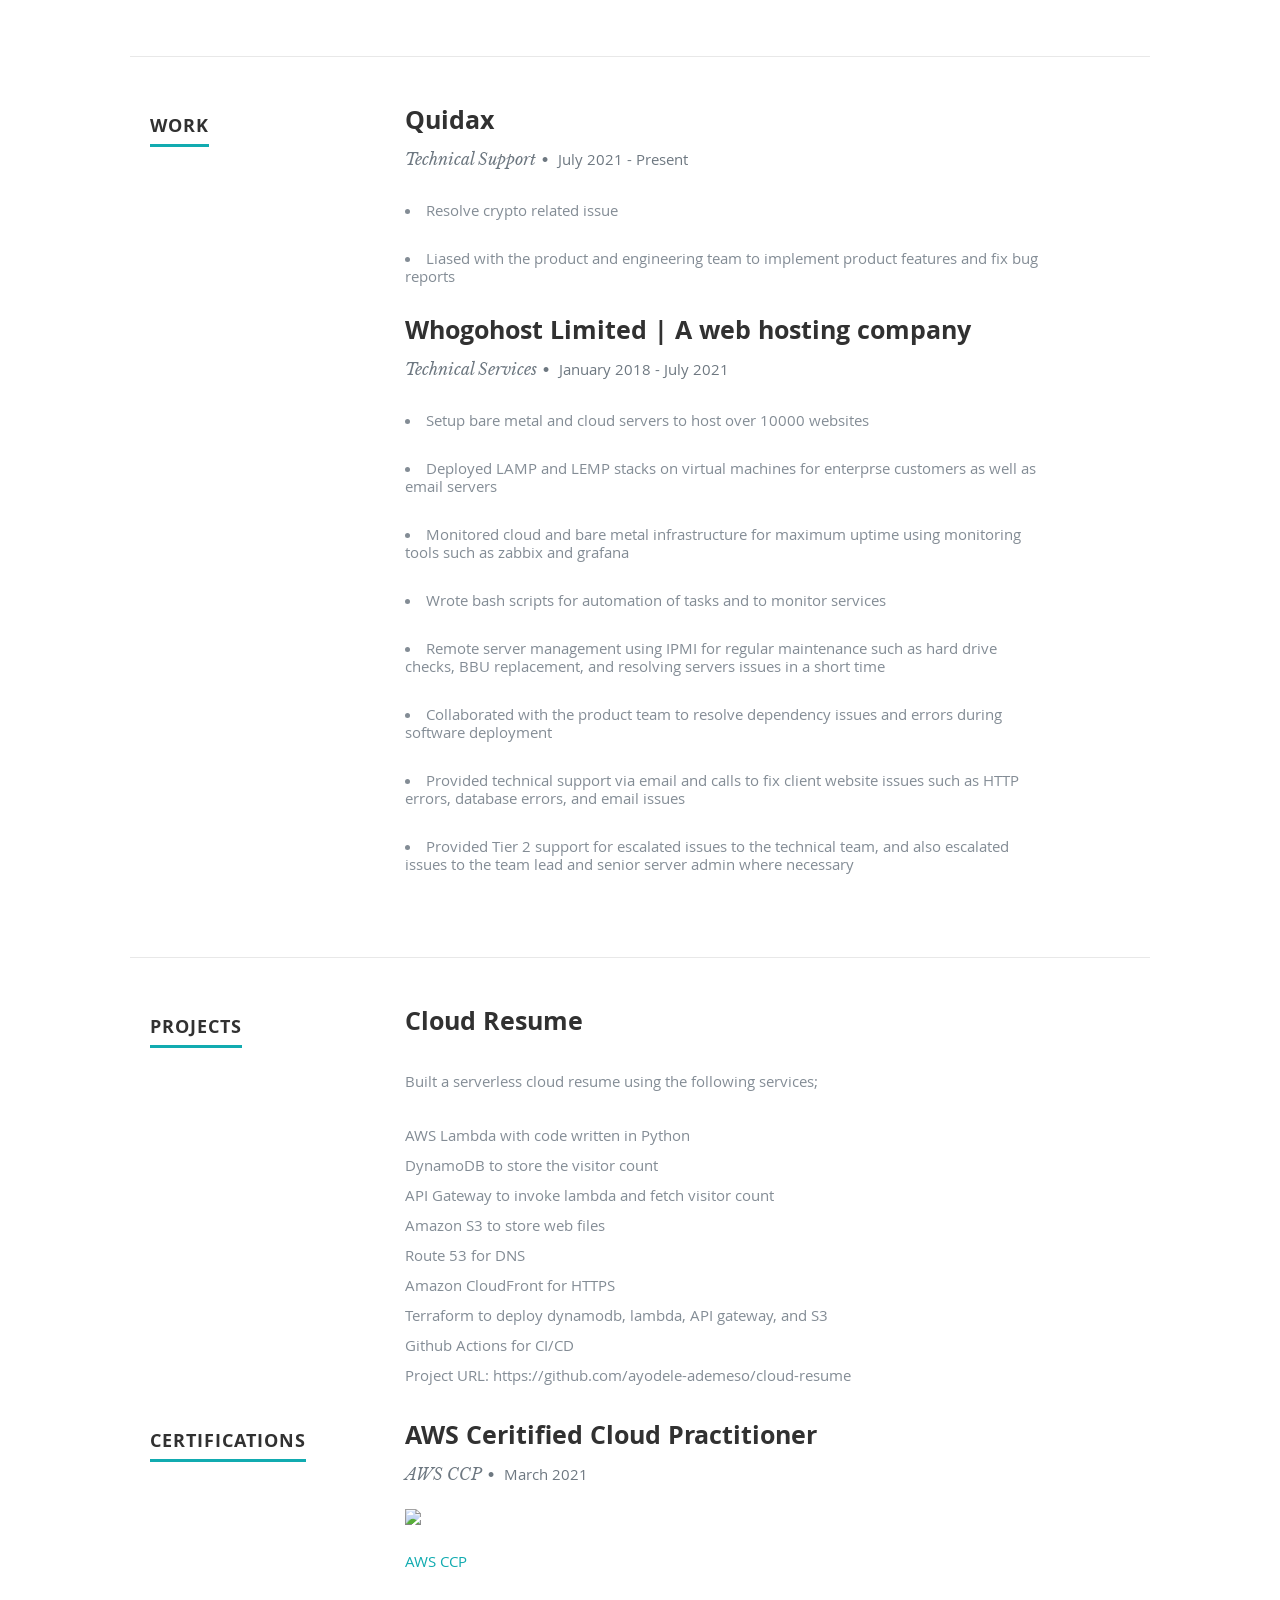
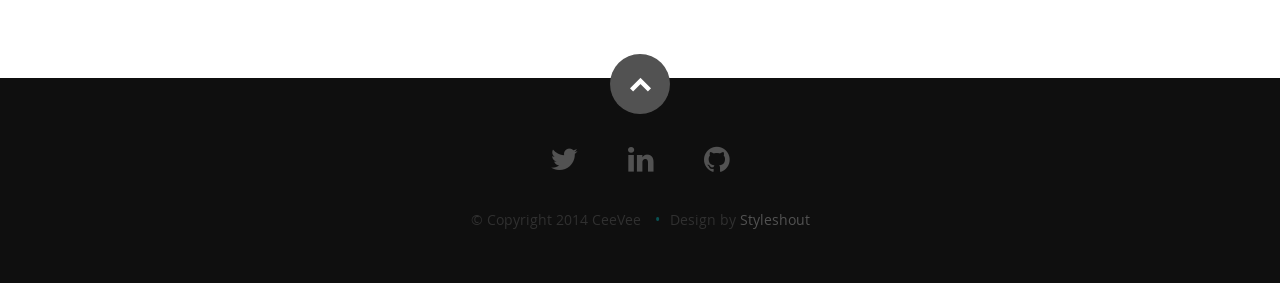
==== commit 252e3b6f: "Added projects section" ====
--- a/frontend/index.html
+++ b/frontend/index.html
@@ -48,7 +48,7 @@
             <li class="current"><a class="smoothscroll" href="#home">Home</a></li>
             <li><a class="smoothscroll" href="#about">About</a></li>
 	         <li><a class="smoothscroll" href="#resume">Resume</a></li>
-            <li><a href="https://ayodelespencer.hashnode.dev">Blog</a></li> <!--This should open on a new tab-->
+            <li><a href="https://blog.ayodele.cloud">Blog</a></li> <!--This should open on a new tab-->
          </ul> <!-- end #nav -->
 
       </nav> <!-- end #nav-wrap -->
@@ -97,7 +97,7 @@
                and focused on building cloud solutions and improving DevOps practices.
                <br>
 
-               I built this website as part of the AWS Cloud Resume Challenge and shared the details about the process <span><a href="https://ayodelespencer.hasnode.dev">here</a></span>
+               I built this website as part of the AWS Cloud Resume Challenge and shared the details about the process <span><a href="https://blog.ayodele.cloud/how-i-built-my-aws-cloud-resume">here</a></span>
             </p>
 
             <div class="row">
@@ -290,8 +290,8 @@
 
                   <h3>AWS Ceritified Cloud Practitioner</h3>
                   <p class="info">AWS CCP<span>&bull;</span> <em class="date">March 2021</em></p>
-                  <img src="https://images.credly.com/size/340x340/images/68468004-5a85-4f3b-bc58-590773979486/AWS-CloudPractitioner-2020.png" />
-                  <span><a href="https://www.credly.com/badges/6491eac1-0dfe-441b-a5ce-071c57fbb174/public_url">AWS CCP</a></span>
+                  <img src="https://images.credly.com/size/340x340/images/68468004-5a85-4f3b-bc58-590773979486/AWS-CloudPractitioner-2020.png" /><br>
+                  <ul><span><a href="https://www.credly.com/badges/6491eac1-0dfe-441b-a5ce-071c57fbb174/public_url">AWS CCP</a></span></ul>
                   <p>
 
                   </p>
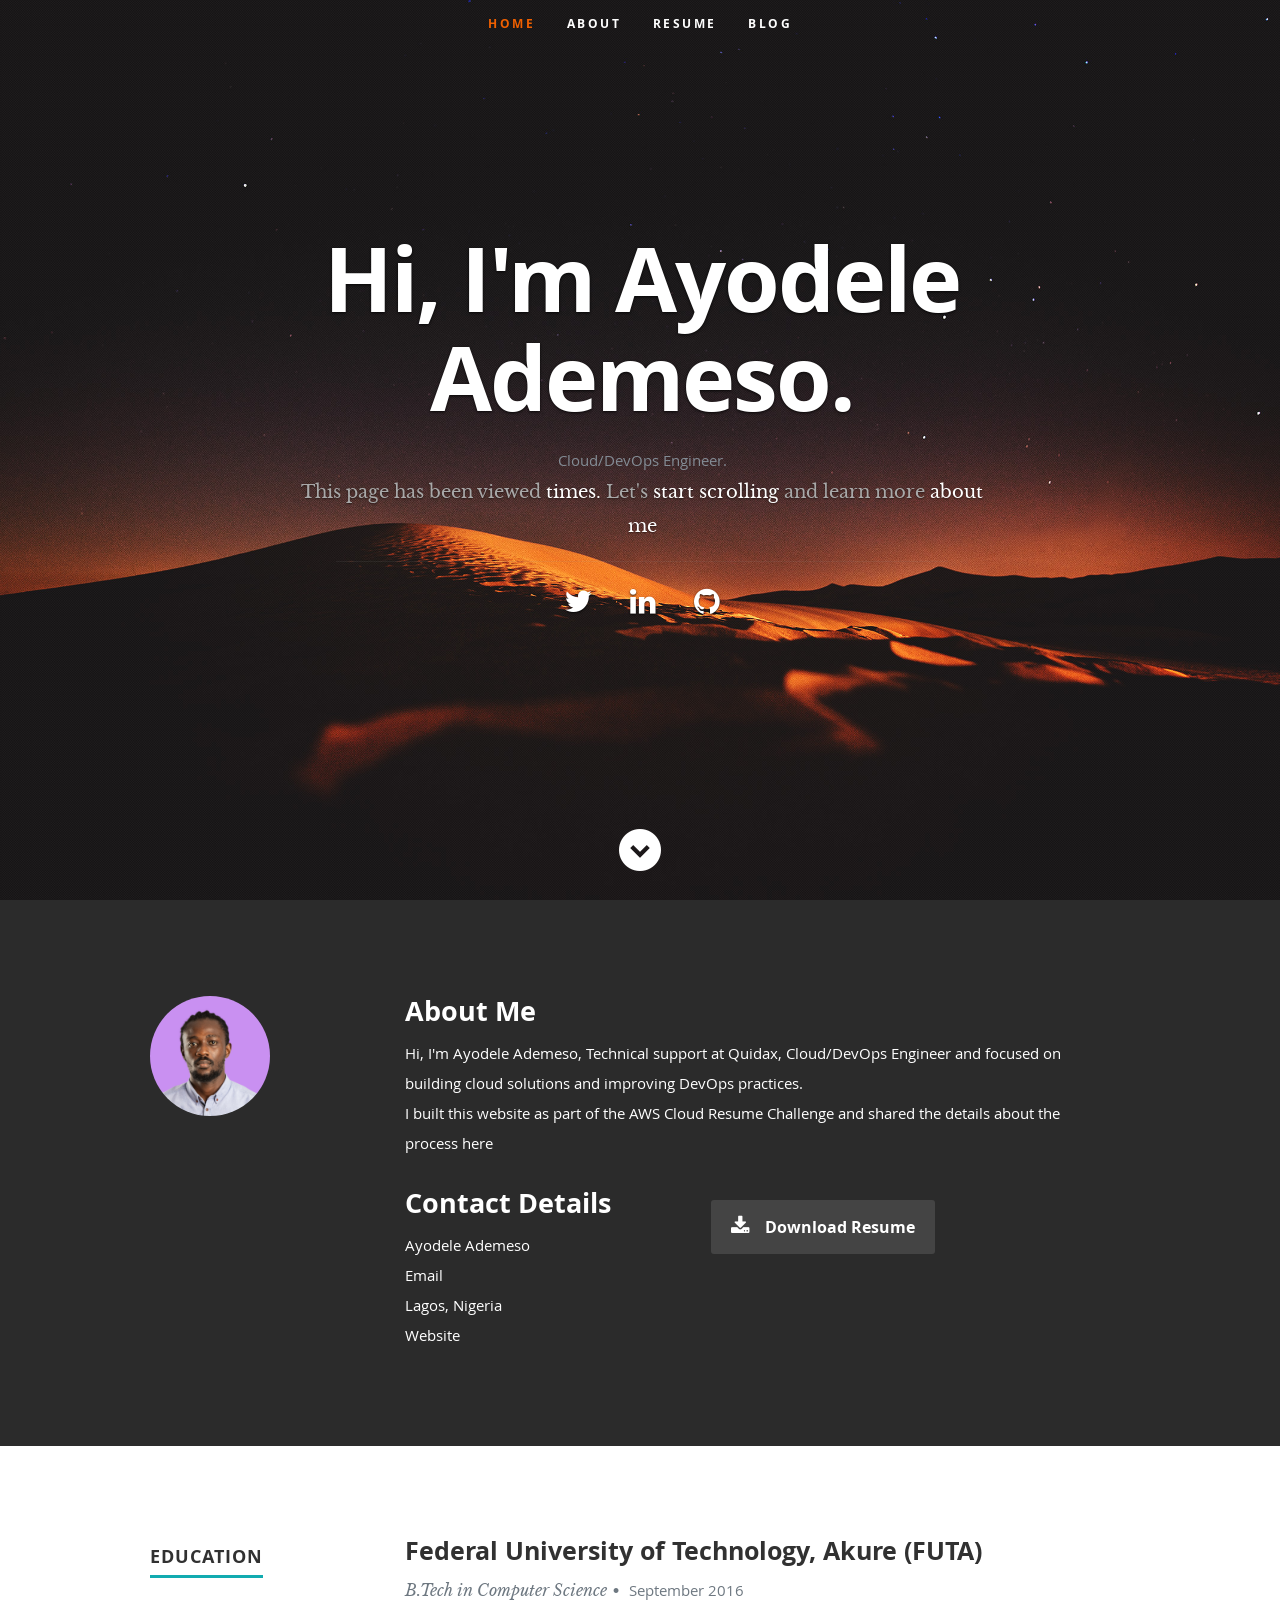
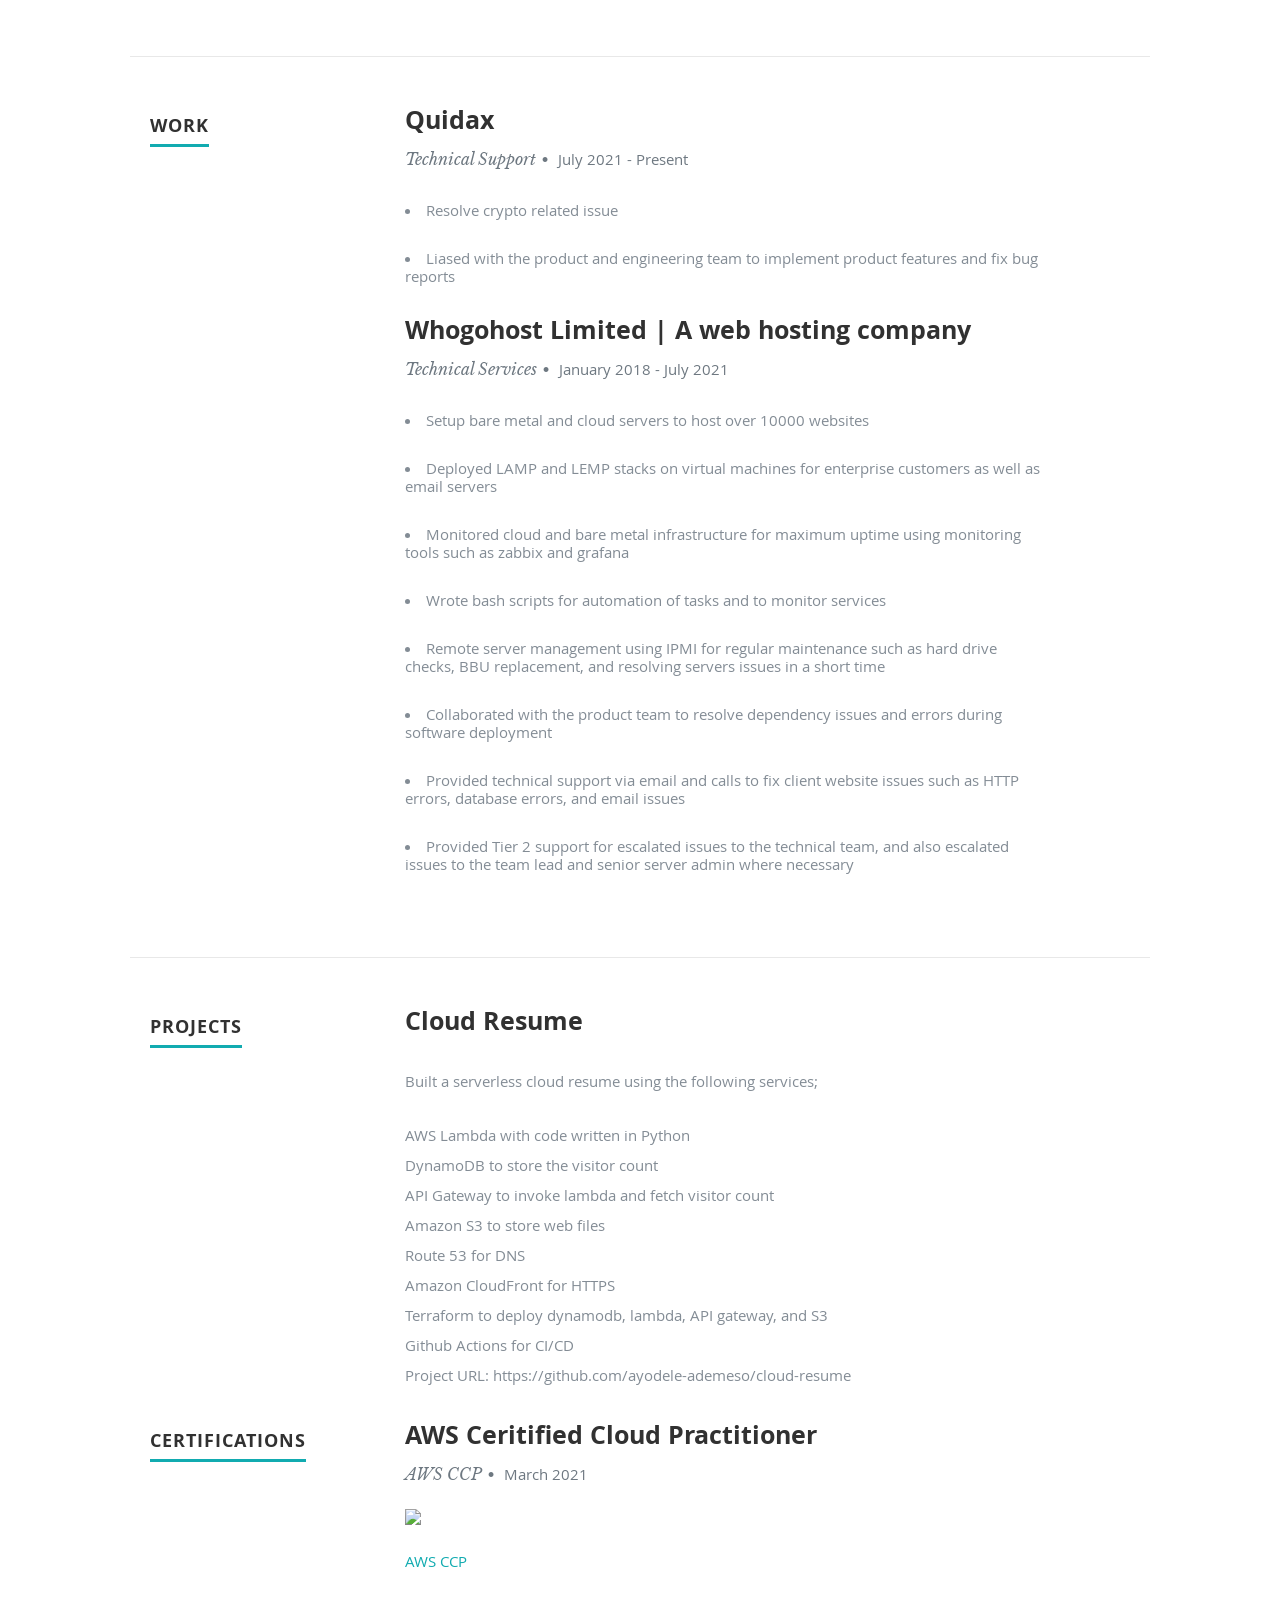
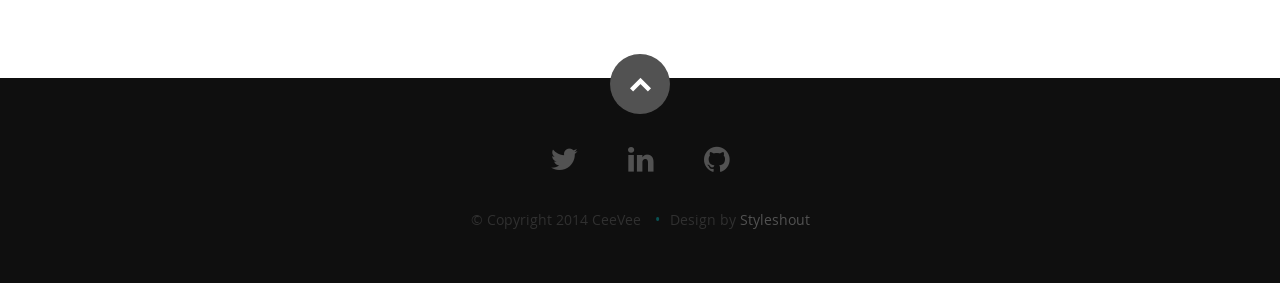
==== commit f9db3d6f: "Added projects section" ====
--- a/frontend/index.html
+++ b/frontend/index.html
@@ -207,7 +207,7 @@
                      <p>
 
                      </p>
-                     <li>Deployed LAMP and LEMP stacks on virtual machines for enterprse customers as well as email servers</li>
+                     <li>Deployed LAMP and LEMP stacks on virtual machines for enterprise customers as well as email servers</li>
                      <p>
 
                      </p>
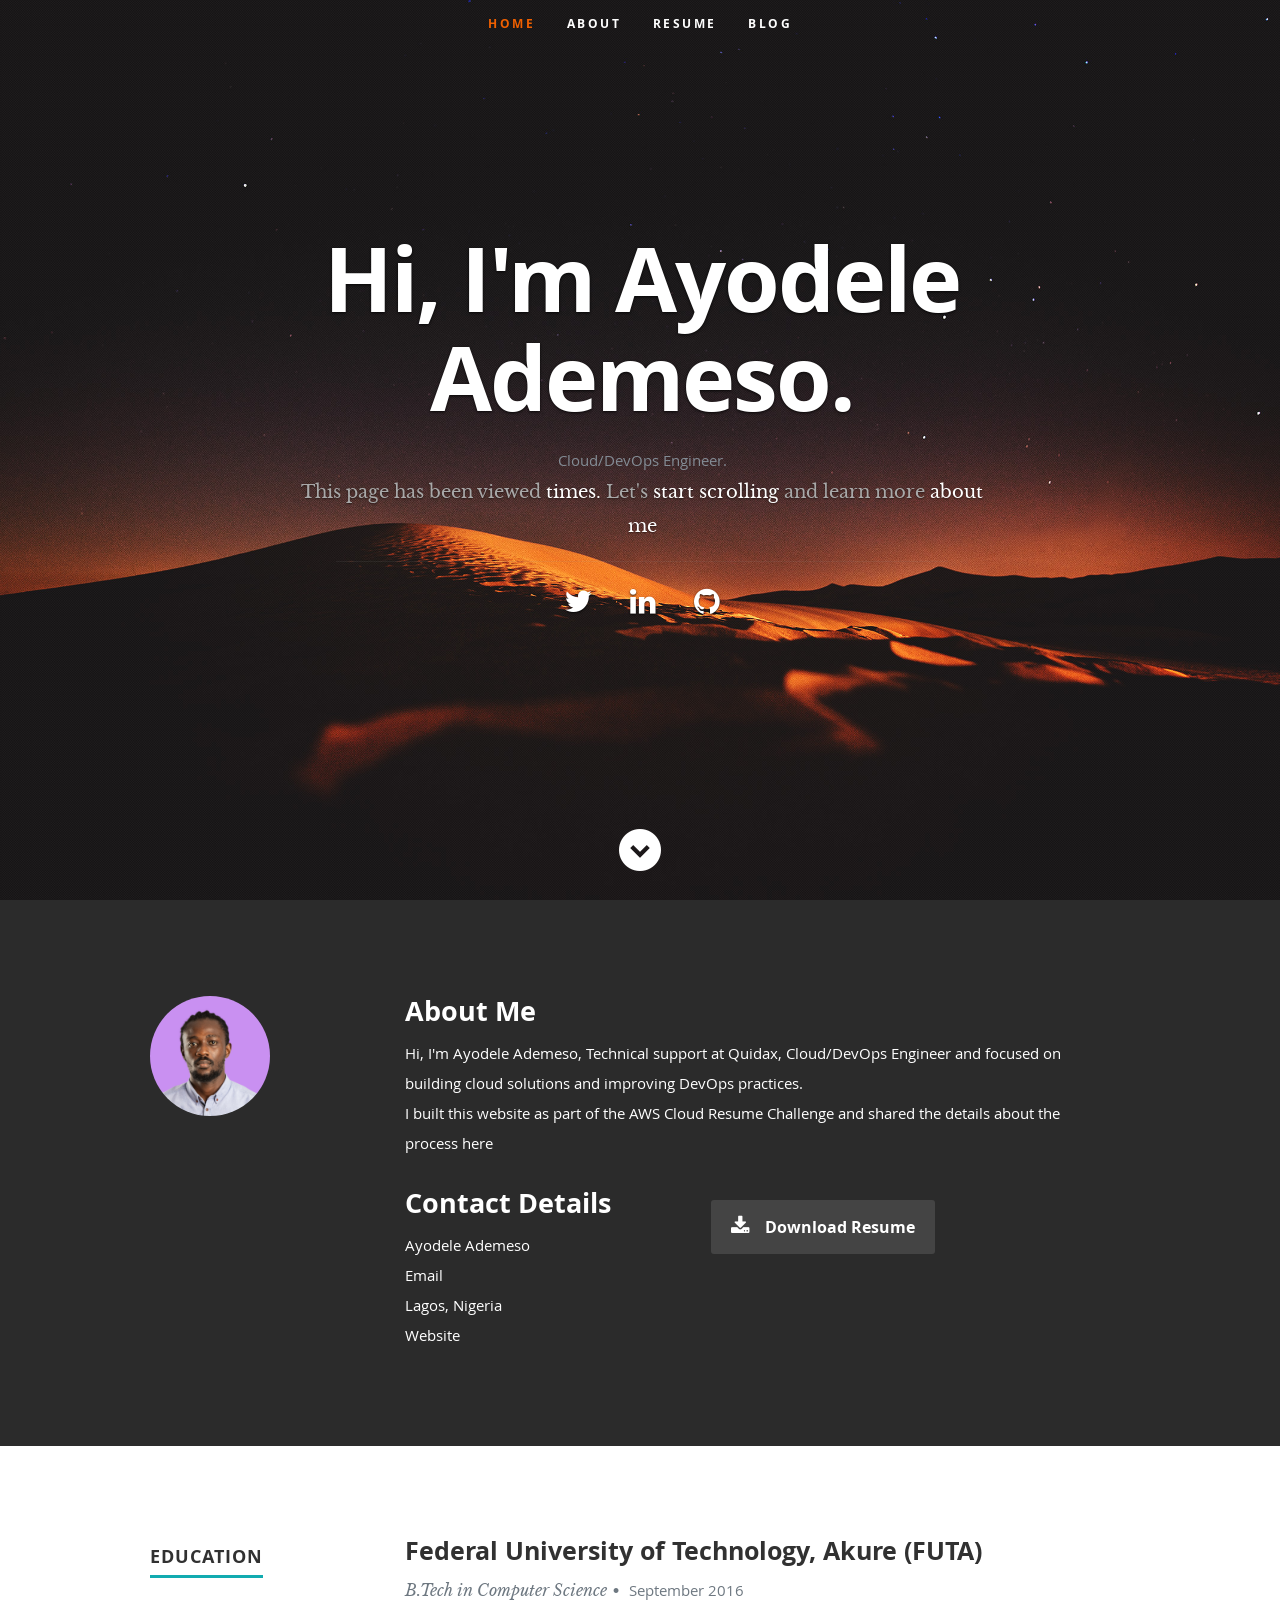
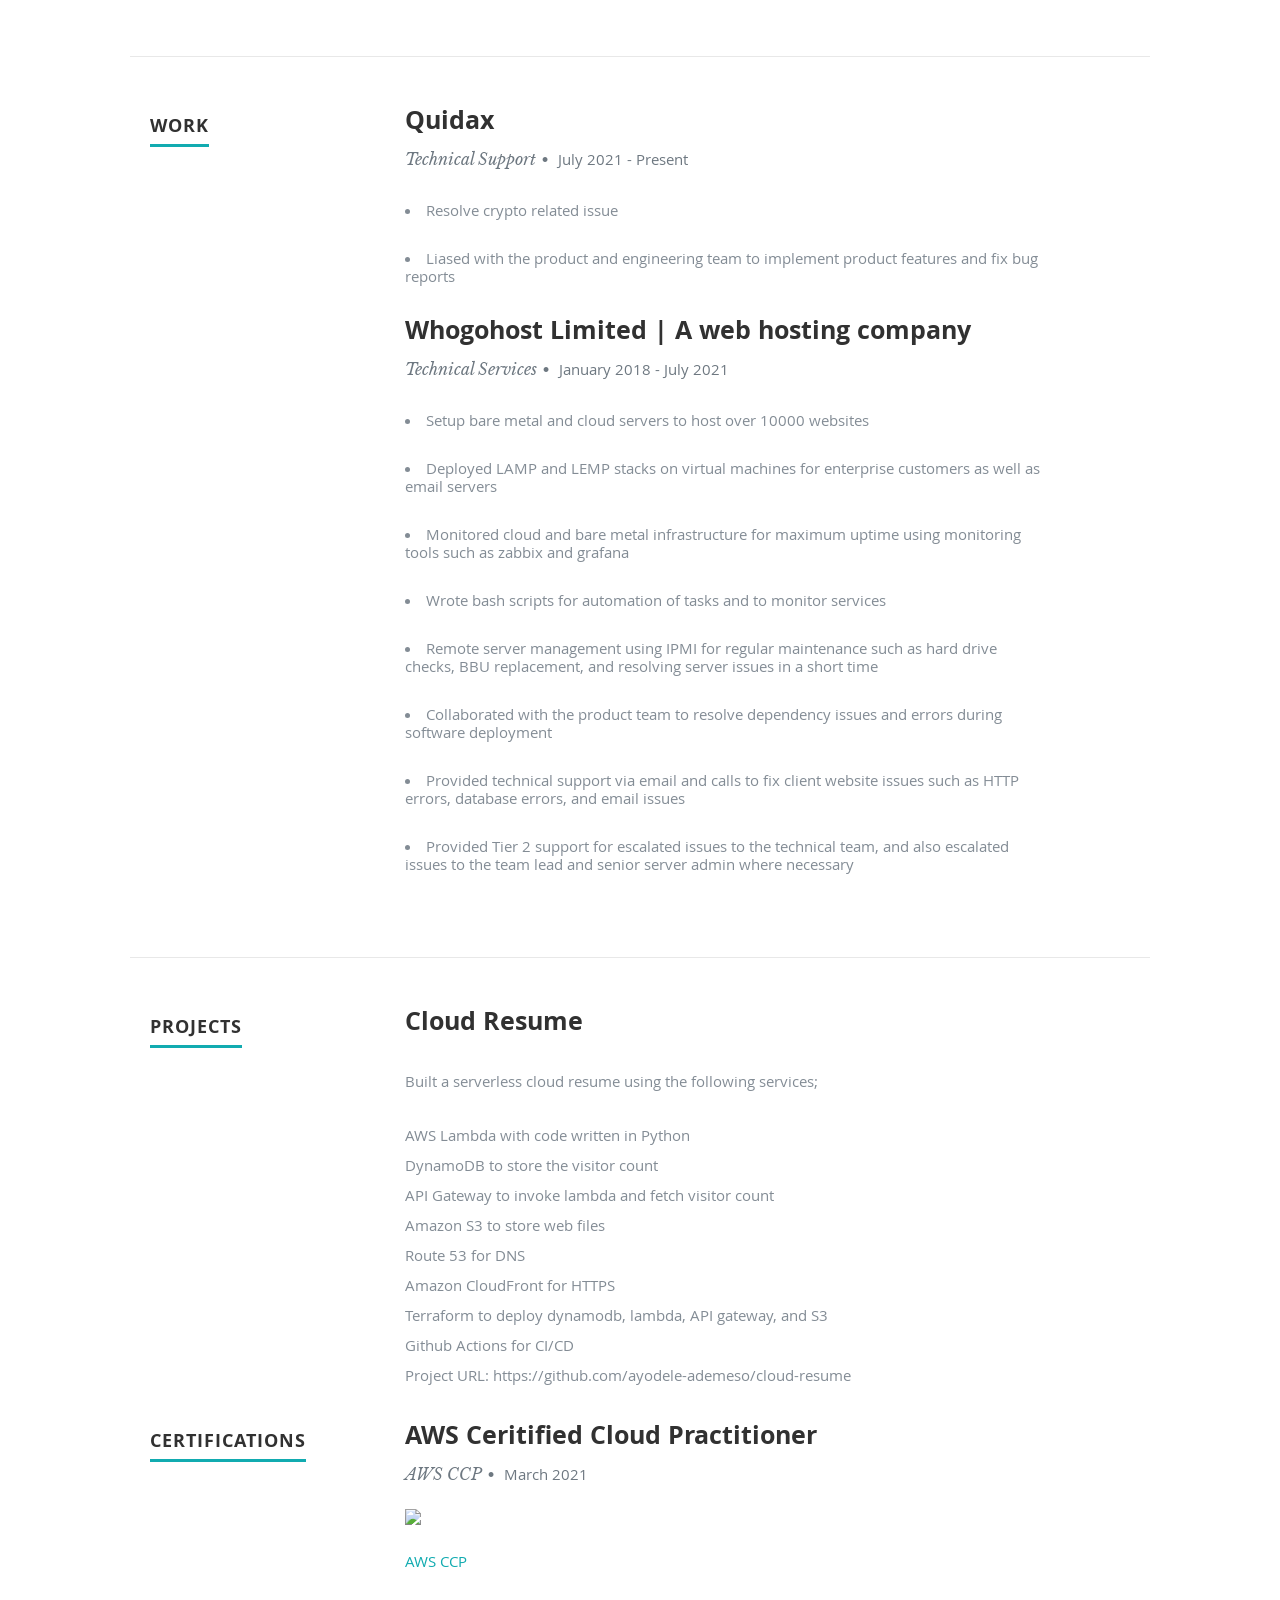
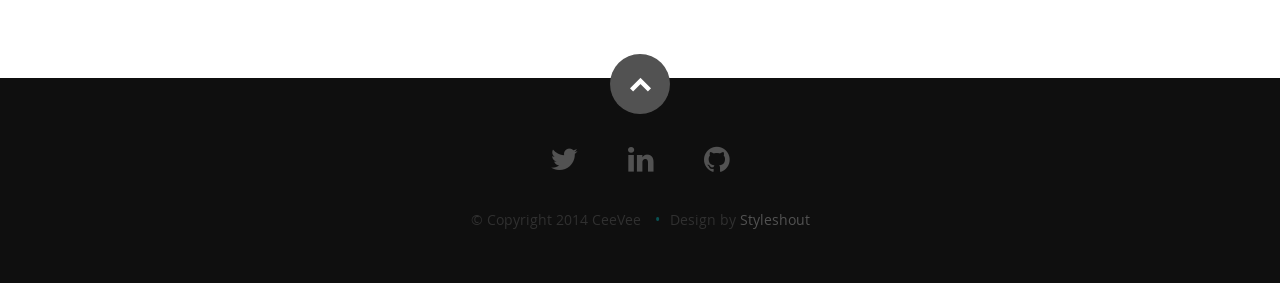
==== commit e0936239: "Added projects section" ====
--- a/frontend/index.html
+++ b/frontend/index.html
@@ -219,7 +219,7 @@
                      <p>
 
                      </p>
-                     <li>Remote server management using IPMI for regular maintenance such as hard drive checks, BBU replacement, and resolving servers issues in a short time</li>
+                     <li>Remote server management using IPMI for regular maintenance such as hard drive checks, BBU replacement, and resolving server issues in a short time</li>
                      <p>
 
                      </p>
